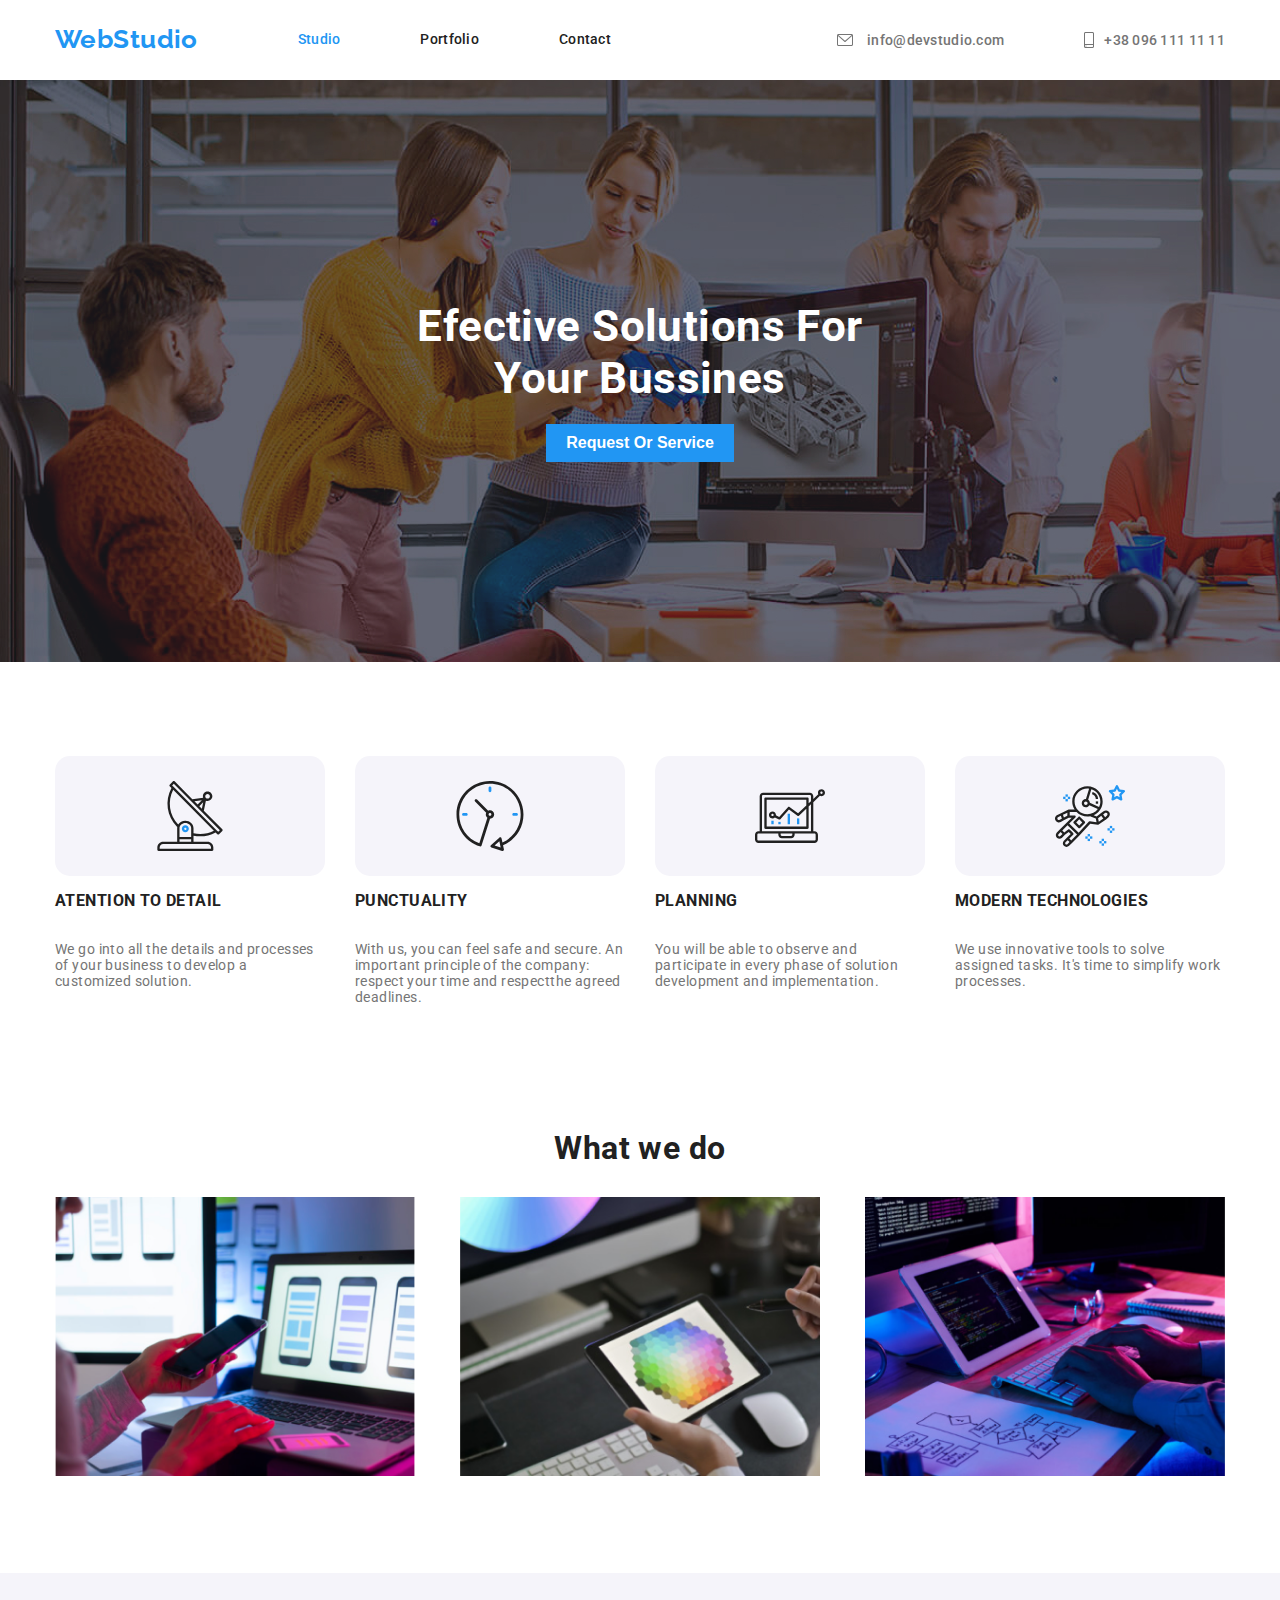
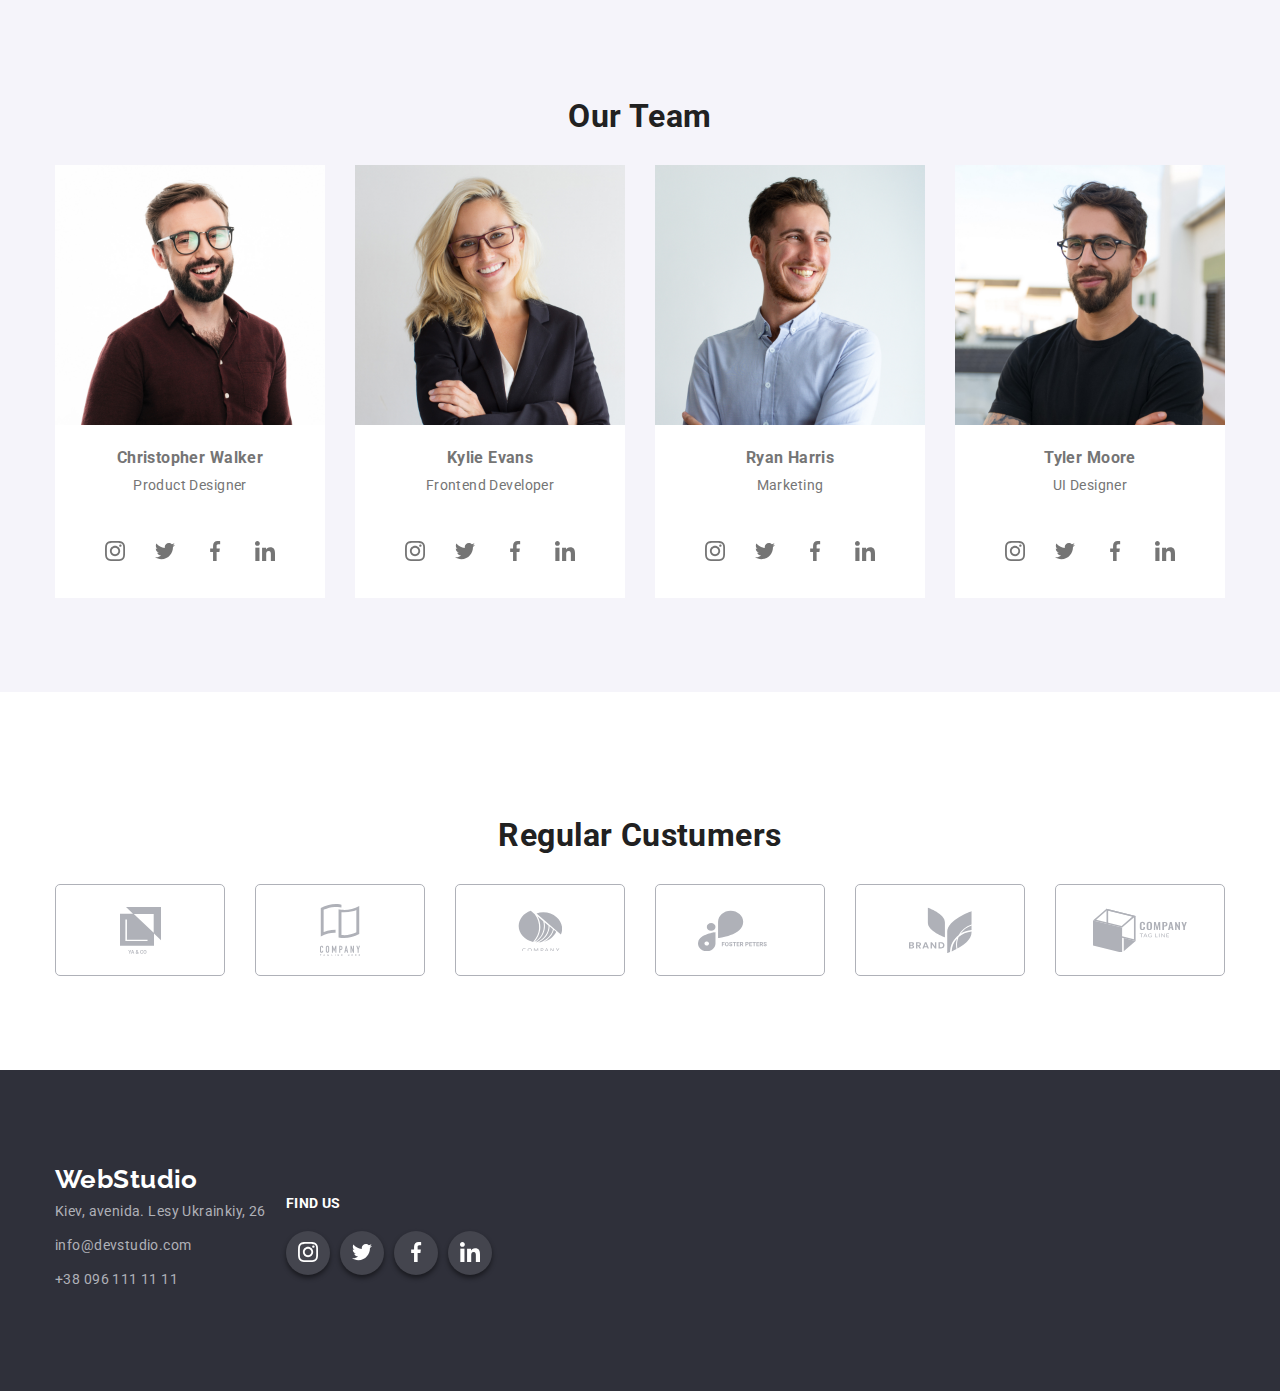
==== index.html @ feee3407 "fase 04" ====
<!DOCTYPE html>
<html lang="en">

<head>
  <meta charset="UTF-8" />
  <meta http-equiv="X-UA-Compatible" content="IE=edge" />
  <meta name="viewport" content="width=device-width, initial-scale=1.0" />
  <link rel="stylesheet" href="./css/styles.css" />
  <!-- <link rel="stylesheet" href="node_modules/modern-normalize/modern-normalize.css"> -->

  <title>WebStudio</title>
</head>



<body>
  <!-- Header section -->
  <header class="page-header">
    <div class="container">
      <nav>
        <!-- Logo  -->
        <a class="logo" href="./index.html">WebStudio</a>
        <!-- menu  -->
        <ul class="nav-menu list">
          <li><a class="page current" href="./index.html">studio</a></li>
          <li><a class="page" href="./portfolio.html">portfolio</a></li>
          <li><a class="page" href="">contact</a></li>
        </ul>
      </nav>
      <!-- contacts  -->
      <ul class="contacts-menu list">
        <li>
          <a class="item" href="#">
            <svg class="icon email">
              <use href="./images/SVG/sprite-sheet.svg#email"></use>
            </svg>
            info@devstudio.com
          </a>
        </li>

        <li>
          <a class="item" href="#">
            <svg class="icon smartphone">
              <use href="./images/SVG/sprite-sheet.svg#smartphone"></use>
            </svg>
            +38 096 111 11 11
          </a>
        </li>
      </ul>
    </div>
  </header>

  <!-- main content section  -->
  <main>
    <!-- Hero section  -->
    <section class="hero bg-hero">
      <h1 class="hero-title">efective solutions for your bussines</h1>
      <button class="button-primary" type="button">request or service</button>
      <div class="overlay"></div>
    </section>
    <!-- Benefits section  -->
    <section class="benefits">
      <div class="container">
        <ul class="benefits-list">
          <li>
            <div>
              <svg class="icon-benefit">
                <use href="./images/SVG/sprite-sheet.svg#antena"></use>
              </svg>
            </div>

            <h3 class="title">atention to detail</h3>
            <p class="description">
              We go into all the details and processes of your business to
              develop a customized solution.
            </p>
          </li>

          <li>
            <div>
              <svg class="icon-benefit">
                <use href="./images/SVG/sprite-sheet.svg#clock"></use>
              </svg>
            </div>

            <h3 class="title">punctuality</h3>
            <p class="description">
              With us, you can feel safe and secure. An important principle of
              the company: respect your time and respectthe agreed deadlines.
            </p>
          </li>

          <li>
            <div>
              <svg class="icon-benefit">
                <use href="./images/SVG/sprite-sheet.svg#diagram"></use>
              </svg>
            </div>

            <h3 class="title">planning</h3>
            <p class="description">
              You will be able to observe and participate in every phase of
              solution development and implementation.
            </p>
          </li>

          <li>
            <div>
              <svg class="icon-benefit">
                <use href="./images/SVG/sprite-sheet.svg#astronaut"></use>
              </svg>
            </div>

            <h3 class="title">modern technologies</h3>
            <p class="description">
              We use innovative tools to solve assigned tasks. It's time to
              simplify work processes.
            </p>
          </li>
        </ul>
      </div>
    </section>
    <!-- What we do section  -->
    <section class="what-we-do no-top-pading ">
      <div class="container">
        <h2>What we do</h2>
        <!-- images  -->
        <ul>
          <li>
            <img src="./images/image1.png" alt="Desktop Apps" width="100%" />
          </li>

          <li>
            <img src="./images/image2.png" alt="Mobile Apps" width="100%" />
          </li>

          <li>
            <img src="./images/image3.png" alt="Design & solutions" width="100%" />
          </li>
        </ul>
      </div>
    </section>
    <!-- Our team  -->
    <section class="section team-section">
      <div class="container">
        <h2>Our Team</h2>
        <!-- Cards  -->
        <ul class="team-cards">
          <li>
            <img src="./images/team1.jpg" alt="first Member" width="270" />
            <h3>Christopher Walker</h3>
            <p>Product Designer</p>
            <ul>
              <li>
                <a href="#">
                  <svg class="icon">
                    <use href="./images/SVG/sprite-sheet.svg#instagram"></use>
                  </svg>
                </a>
              </li>
              <li>
                <a href="#">
                  <svg class="icon">
                    <use href="./images/SVG/sprite-sheet.svg#twitter"></use>
                  </svg>
                </a>
              </li>
              <li>
                <a href="#">
                  <svg class="icon">
                    <use href="./images/SVG/sprite-sheet.svg#facebook"></use>
                  </svg>
                </a>
              </li>
              <li>
                <a href="#">
                  <svg class="icon">
                    <use href="./images/SVG/sprite-sheet.svg#linkedin"></use>
                  </svg>
                </a>
              </li>
            </ul>
          </li>

          <li>
            <img src="./images/team2.jpg" alt="second Member" width="270" />
            <h3>Kylie Evans</h3>
            <p>Frontend Developer</p>
            <!-- Redes sociales  -->

            <ul>
              <li>
                <a href="#">
                  <svg class="icon">
                    <use href="./images/SVG/sprite-sheet.svg#instagram"></use>
                  </svg>
                </a>
              </li>
              <li>
                <a href="#">
                  <svg class="icon">
                    <use href="./images/SVG/sprite-sheet.svg#twitter"></use>
                  </svg>
                </a>
              </li>
              <li>
                <a href="#">
                  <svg class="icon">
                    <use href="./images/SVG/sprite-sheet.svg#facebook"></use>
                  </svg>
                </a>
              </li>
              <li>
                <a href="#">
                  <svg class="icon">
                    <use href="./images/SVG/sprite-sheet.svg#linkedin"></use>
                  </svg>
                </a>
              </li>
            </ul>
          </li>

          <li>
            <img src="./images/team3.jpg" alt="third Member" width="270" />
            <h3>Ryan Harris</h3>
            <p>Marketing</p>
            <!-- Redes sociales  -->
            <ul>
              <li>
                <a href="#">
                  <svg class="icon">
                    <use href="./images/SVG/sprite-sheet.svg#instagram"></use>
                  </svg>
                </a>
              </li>
              <li>
                <a href="#">
                  <svg class="icon">
                    <use href="./images/SVG/sprite-sheet.svg#twitter"></use>
                  </svg>
                </a>
              </li>
              <li>
                <a href="#">
                  <svg class="icon">
                    <use href="./images/SVG/sprite-sheet.svg#facebook"></use>
                  </svg>
                </a>
              </li>
              <li>
                <a href="#">
                  <svg class="icon">
                    <use href="./images/SVG/sprite-sheet.svg#linkedin"></use>
                  </svg>
                </a>
              </li>
            </ul>
          </li>

          <li>
            <img src="./images/team4.jpg" alt="fourth Member" width="270" />
            <h3>Tyler Moore</h3>
            <p>UI Designer</p>
            <!-- Redes sociales  -->
            <ul>
              <li>
                <a href="#">
                  <svg class="icon">
                    <use href="./images/SVG/sprite-sheet.svg#instagram"></use>
                  </svg>
                </a>
              </li>
              <li>
                <a href="#">
                  <svg class="icon">
                    <use href="./images/SVG/sprite-sheet.svg#twitter"></use>
                  </svg>
                </a>
              </li>
              <li>
                <a href="#">
                  <svg class="icon">
                    <use href="./images/SVG/sprite-sheet.svg#facebook"></use>
                  </svg>
                </a>
              </li>
              <li>
                <a href="#">
                  <svg class="icon">
                    <use href="./images/SVG/sprite-sheet.svg#linkedin"></use>
                  </svg>
                </a>
              </li>
            </ul>
          </li>
        </ul>
      </div>
    </section>
    <!-- Regular costumers  -->
    <section class="section customers">
      <div class="container">
        <h2>Regular Custumers</h2>

        <ul>
          <li>
            <svg class="icon-customer " width="41" height="47">
              <use href="./images/SVG/sprite-sheet.svg#company-1"></use>
            </svg>
          </li>

          <li>
            <svg class="icon-customer company" width="40" height="52">
              <use href="./images/SVG/sprite-sheet.svg#company-2"></use>
            </svg>
          </li>

          <li>
            <svg class="icon-customer company" width="44" height="41">
              <use href="./images/SVG/sprite-sheet.svg#company-3"></use>
            </svg>
          </li>
          <li>
            <svg class="icon-customer company" width="85" height="41">
              <use href="./images/SVG/sprite-sheet.svg#company-4"></use>
            </svg>
          </li>
          <li>
            <svg class="icon-customer company" width="63" height="46">
              <use href="./images/SVG/sprite-sheet.svg#company-5"></use>
            </svg>
          </li>
          <li>
            <svg class="icon-customer company" width="94" height="44">
              <use href="./images/SVG/sprite-sheet.svg#company-6"></use>
            </svg>
          </li>
        </ul>
      </div>
    </section>
  </main>

  <footer>
    <a class="logo" href="">WebStudio</a>
    <div class="container">
      <address>
        <ul>
          <li>
            <a class="contact" href="#" target="_blank" rel="noopener noreferrer">Kiev, avenida. Lesy Ukrainkiy, 26</a>
          </li>
          <li>
            <a class="contact" href="mailto:info@devstudio.com">info@devstudio.com</a>
          </li>
          <li>
            <a class="contact" href="tel:380961111111">+38 096 111 11 11</a>
          </li>
        </ul>
      </address>
      <aside>
        <p>FIND US</p>
        <ul>
          <li>
            <a href="#">
              <svg class="icon"width="20" height="20" >
                <use href="./images/SVG/sprite-sheet.svg#instagram"></use>
              </svg>
            </a>
          </li>
          <li>
            <a href="#">
              <svg class="icon"width="20" height="20" >
                <use href="./images/SVG/sprite-sheet.svg#twitter"></use>
              </svg>
            </a>
          </li>
          <li>
            <a href="#">
              <svg class="icon"width="20" height="20" >
                <use href="./images/SVG/sprite-sheet.svg#facebook"></use>
              </svg>
            </a>
          </li>
          <li>
            <a href="#">
              <svg class="icon"width="20" height="20" >
                <use href="./images/SVG/sprite-sheet.svg#linkedin"></use>
              </svg>
            </a>
          </li>
        </ul>
      </aside>
    </div>

  </footer>
</body>

</html>
---- css/styles.css ----
@import url("https://fonts.googleapis.com/css2?family=Raleway:wght@700&display=swap");
@import url("https://fonts.googleapis.com/css2?family=Roboto:wght@400;500;700;900&display=swap");

:root {
  --accent-color: #2196f3;
  --accent-color-hover: #188ce8;

  --background-black-1: #21303a;
  --background-black-2: #2f303a;
  --background-black-240Perc: hsla(235, 10%, 21%, 0.4);

  --primary-black-color: #212121;
  --primary-text-color: #757575;
  --primary-white-color: #ffffff;
  --primary-white-60Perc: hsla(0, 0%, 100%, 0.6);
  --primary-white-10Perc: hsla(0, 0%, 100%, 0.1);

  --gray-1: #f5f4fa;
  --gray-2: #afb1b8;
  --black-1: #000000;

  --container-padding: calc((100% - 1200px) / 2);
}
* {
  margin: 0;
  padding: 0;
  box-sizing: border-box;
}
body {
  background-color: var(--primary-white-color);
  color: var(--primary-text-color);
  font-family: "Roboto", sans-serif;
  font-size: 14px;
  letter-spacing: 0.03em;
}
a {
  text-decoration: none;
}
section {
  padding: 94px 0;
}

.button-primary {
  background-color: var(--accent-color);
  color: var(--primary-white-color);
  font-size: 16px;
  font-weight: 700;

  border: none;
  outline: none;
  text-transform: capitalize;
  padding: 10px 20px;
}
.button-primary:hover {
  background-color: var(--accent-color-hover);
}
.container {
  padding: 0 15px;
  max-width: 1200px;
  margin: 0 auto;
}
.logo {
  color: var(--accent-color);
  font-family: "Raleway", sans-serif;
  font-size: 26px;
  font-weight: 700;
  line-height: 1.2;
  text-decoration: none;
}
.logo-black {
  color: var(--logo-black);
}
.logo-white {
  color: var(--primary-white-color);
}
.section > h2 {
  color: var(--primary-black-color);
  font-size: 32px;
  font-weight: 700px;
  padding: 30px 0;
  text-align: center;
}
.no-top-pading {
  padding-top: 0;
}

/* ----------- Header section ----------- */
header {
  height: 80px;
}

header .container {
  display: flex;
  justify-content: space-between;
  align-items: center;

  height: 100%;
}
header .container nav {
  display: flex;
  align-items: center;
  gap: 100px;
}
header .container nav .logo {
  color: var(--accent-color);
  font-family: "Raleway", sans-serif;
  font-size: 26px;
  font-weight: 700;
  line-height: 1.2;
  text-decoration: none;
}
header .container nav .nav-menu {
  display: flex;
  list-style: none;
  gap: 80px;
}
header .container nav .nav-menu .page {
  color: var(--primary-black-color);
  font-weight: 500;
  font-size: 14px;
  line-height: 1.4;

  letter-spacing: 0.02em;
  text-decoration: none;
  text-transform: capitalize;
}

header .container .contacts-menu {
  display: flex;
  list-style: none;
  gap: 80px;
}
header .container .contacts-menu li .item {
  display: flex;
  align-items: center;
  gap: 10px;

  color: var(--primary-text-color);
  font-weight: 500;
  font-size: 14px;

  line-height: 20px;
  letter-spacing: 0.02em;
  text-decoration: none;
  height: 20px;
}
header .container .contacts-menu li .item .icon.email {
  fill: var(--primary-text-color);
  width: 20px;
  height: 12px;
}
header .container .contacts-menu li .item .icon.smartphone {
  fill: var(--primary-text-color);
  width: 10px;
  height: 17px;
}

header .container nav .nav-menu .page:hover,
header .container nav .nav-menu .page:focus,
header .container nav .nav-menu .page.current,
header .container .contacts-menu li .item:hover,
header .container .contacts-menu li .item:focus,
header .container .contacts-menu li .item:hover .icon {
  color: var(--accent-color);
  fill: #03a9f4;
}
/* ----------- Hero section ----------- */
.hero {
  background: url("../images/img_hero.jpg");
  background-blend-mode: overlay;
  padding: 200px var(--container-padding);
  position: relative;
  text-align: center;
}
.hero .hero-title {
  width: 500px;
  margin: 20px auto;
  color: var(--primary-white-color);
  font-size: 44px;
  text-transform: capitalize;
  position: relative;
  z-index: 5;
}
.hero button {
  position: relative;
  z-index: 5;
}
.hero .overlay {
  position: absolute;
  top: 0;
  left: 0;

  background-color: var(--background-black-240Perc);
  height: 100%;
  width: 100%;
}
/* ----------- Benefits section ----------- */
.benefits .container .benefits-list {
  flex-wrap: wrap;
  align-items: flex-start;
  justify-content: space-between;
  display: flex;
}
.benefits .container .benefits-list li div {
  display: flex;
  align-items: center;
  justify-content: center;

  background-color: var(--gray-1);
  border-radius: 15px;
  height: 120px;
  margin-bottom: 15px;
  width: 270px;
}
.benefits .container .benefits-list li div .icon-benefit {
  width: 70px;
  height: 70px;
}
.benefits .container .benefits-list li {
  list-style: none;
  width: 270px;
}
.benefits .container .benefits-list li .title {
  height: 50px;
  text-transform: uppercase;
  color: var(--primary-black-color);
}

/* ----------- What we do----------- */
.what-we-do .container h2 {
  color: var(--primary-black-color);
  font-size: 32px;
  font-weight: 700px;
  padding: 30px 0;
  text-align: center;
}
.what-we-do .container ul {
  display: flex;
  align-items: center;
  justify-content: space-between;
  flex-wrap: wrap;
}
.what-we-do .container ul li {
  list-style: none;
  width: 360px;
}
/*----------- OurTeam section -----------*/
.team-section {
  background-color: var(--gray-1);
}
.team-section .container h2 {
  color: var(--primary-black-color);
  font-size: 32px;
  font-weight: 700px;
  padding: 30px 0;
  text-align: center;
}
.team-section .container .team-cards {
  display: flex;
  justify-content: space-between;
  flex-wrap: wrap;
  align-items: flex-end;
}
.team-section .container .team-cards li {
  background-color: var(--primary-white-color);
  text-align: center;
  list-style: none;
}

.team-section .container .team-cards li h3 {
  margin: 20px 0 10px 0;
}
.team-section .container .team-cards li p {
  margin-bottom: 30px;
}
.team-section .container .team-cards li ul {
  display: flex;
  align-items: center;
  justify-content: center;
  gap: 15px;

  padding: 10px 20px;
  margin-bottom: 20px;
}
.team-section .container .team-cards li ul li {
  display: block;
  width: 35px;
  height: 35px;
  border-radius: 25px;
}
.team-section .container .team-cards li ul li a {
  display: flex;
  align-items: center;
  justify-content: center;

  border-radius: 25px;
  height: 35px;
  width: 35px;
}
.team-section .container .team-cards li ul li a .icon {
  width: 20px;
  height: 20px;
  fill: var(--primary-text-color);
}
.team-section .container .team-cards li ul li:hover a {
  background-color: var(--accent-color);
}
.team-section .container .team-cards li ul li:hover a .icon {
  fill: var(--primary-white-color);
}

/*----------- Portfolio section -----------*/


.portfolio .menu {
  display: flex;
  align-items: center;
  justify-content: center;
  gap: 15px;
  margin-bottom: 50px;
  list-style: none;
  
}
.portfolio .menu li button {
  border: none;
  outline: none;
  color: var(--primary-black-color);

  font-weight: 700;
  font-size: 16px;
  line-height: 1.4;
  letter-spacing: 0.02em;
  padding: 10px 30px;

  text-decoration: none;
  text-transform: capitalize;
}
.portfolio .menu li button:hover {
  box-shadow: rgba(82, 82, 82, 0.3) 0 3px 5px;
}

.portfolio .cards {
  justify-content: space-between;
  flex-wrap: wrap;
  
  display: flex;
}
.portfolio .cards li {

  margin-bottom: 50px;
  width: 360px;
  border: solid 1px var(--gray-1);
  list-style: none;
  
}
.portfolio .cards li:hover {
  box-shadow: rgba(82, 82, 82, 0.3) 0 3px 5px;
}
.portfolio .cards li a h2 {
  color: var(--primary-black-color);
  padding: 15px;
}
.portfolio .cards li a p {
  color: var(--primary-text-color);
  font-size: 16px;
  padding: 15px;
}

.portfolio .cards li a img {
  width: 100%;
}

.portfolio .menu li button:hover,
.portfolio .menu li button.current {
  color: var(--primary-white-color);
  background-color: var(--accent-color);
}
/*----------- Regular Costumers -----------*/
.customers .container h2 {
  color: var(--primary-black-color);
  font-size: 32px;
  font-weight: 700px;
  padding: 30px 0;
  text-align: center;
}
.customers .container ul {
  display: flex;
  align-items: center;
  justify-content: space-between;
  list-style: none;
}
.customers .container ul li {
  display: flex;
  align-items: center;
  justify-content: center;
  flex-wrap: wrap;
  border: solid 1px var(--gray-2);
  border-radius: 5px;
  cursor: pointer;
  height: 92px;
  width: 170px;
}
.customers .container ul li:hover {
  border: solid 1px var(--accent-color);
}
.customers .container ul li .icon-customer {
  fill: var(--gray-2);
}
.customers .container ul li:hover .icon-customer {
  fill: var(--accent-color);
}

/*----------- footer section ----------- */
footer {
  padding: 94px var(--container-padding);
  background-color: var(--background-black-2);
}
footer .logo {
  padding-left: 15px;
  color: var(--primary-white-color);
}
footer .container {
  display: flex;
  align-items: flex-start;
  justify-content: flex-start;
  gap: 20px;
}
footer .container address ul {
  list-style: none;
}
footer .container address .contact {
  display: block;
  color: var(--gray-2);
  font-style: normal;
  font-weight: 400;
  font-size: 14px;
  line-height: 1.71;
  text-decoration: none;
  padding: 5px 0;
}
footer .container address .contact:hover {
  color: var(--primary-white-color);
}
footer .container aside p {
  color: var(--primary-white-color);
  font-weight: 700;
  margin-bottom: 20px;
}

footer .container aside ul {
  display: flex;
  align-items: center;
  list-style: none;
  gap: 10px;
}

footer .container aside ul li {
  display: flex;
  align-items: center;
  justify-content: center;

  background-color: var(--primary-white-10Perc);
  border-radius: 25px;
  box-shadow: hsla(0, 0%, 0%, 0.479) 0 3px 5px;
  cursor: pointer;
  height: 44px;
  width: 44px;
}

footer .container aside ul li .icon {
  fill: var(--primary-white-color);
}
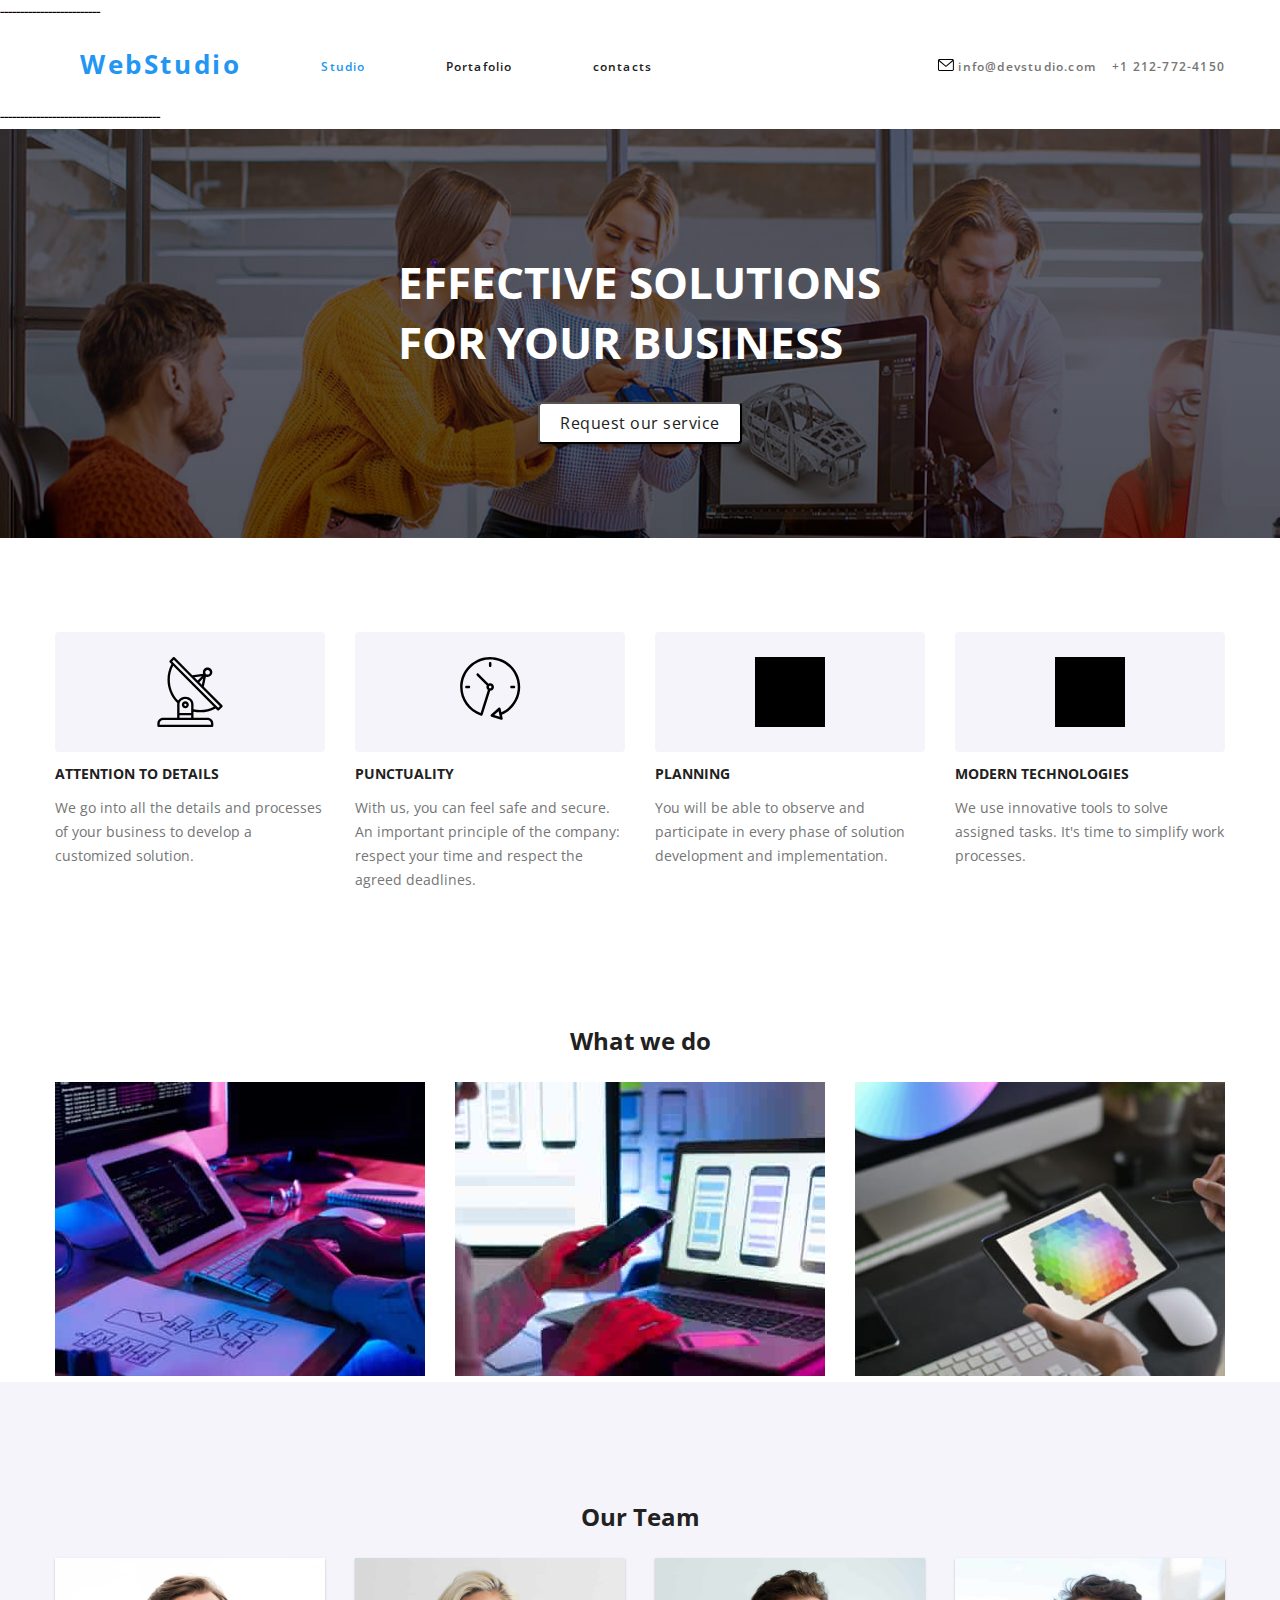
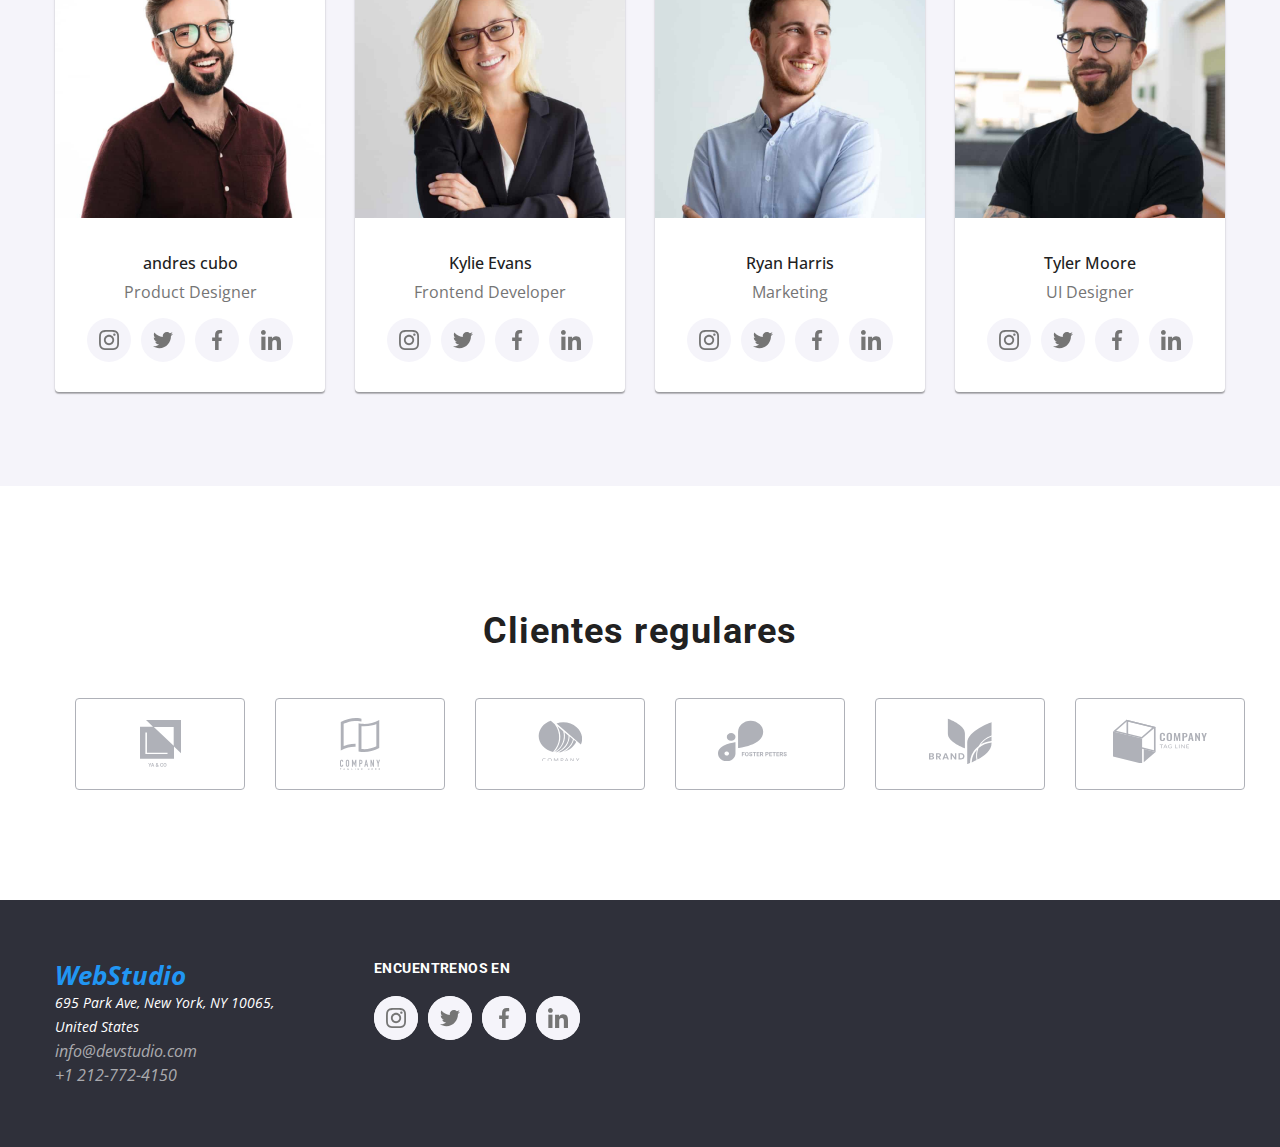
==== commit 941ae36a: "actualizacion goit 4" ====
--- a/index.html
+++ b/index.html
@@ -1,396 +1,549 @@
 <!DOCTYPE html>
 <html lang="en">
-
-<head>
-  <meta charset="UTF-8" />
-  <meta http-equiv="X-UA-Compatible" content="IE=edge" />
-  <meta name="viewport" content="width=device-width, initial-scale=1.0" />
-  <link rel="stylesheet" href="./css/styles.css" />
-  <!-- <link rel="stylesheet" href="node_modules/modern-normalize/modern-normalize.css"> -->
-
-  <title>WebStudio</title>
-</head>
-
-
-
-<body>
-  <!-- Header section -->
-  <header class="page-header">
-    <div class="container">
-      <nav>
-        <!-- Logo  -->
-        <a class="logo" href="./index.html">WebStudio</a>
-        <!-- menu  -->
-        <ul class="nav-menu list">
-          <li><a class="page current" href="./index.html">studio</a></li>
-          <li><a class="page" href="./portfolio.html">portfolio</a></li>
-          <li><a class="page" href="">contact</a></li>
+  <head>
+    <meta charset="UTF-8" />
+    <meta http-equiv="X-UA-Compatible" content="IE=edge" />
+    <meta name="viewport" content="width=device-width, initial-scale=1.0" />
+    <!-- Primeramente el normalizador -->
+    <link
+      rel="stylesheet"
+      href="https://cdnjs.cloudflare.com/ajax/libs/modern-normalize/1.0.0/modern-normalize.min.css"
+    />
+    <link rel="stylesheet" href="css/styles.css" />
+    <title>WEb Studio</title>
+  </head>
+  <body>
+    -------------------------
+    <header>
+      <nav class="container navigation__container pv-main">
+        <ul class="hero__navigation list p-0">
+          <li class="page">
+            <a class="webstudio link link-font-style" href="./index.html"
+              >WebStudio</a
+            >
+          </li>
+
+          <li class="page">
+            <a
+              class="link link-font-style header_menu current"
+              href="./index.html"
+              >Studio</a
+            >
+          </li>
+
+          <li class="page">
+            <a class="link link-font-style" href="./portfolio.html"
+              >Portafolio</a
+            >
+          </li>
+
+          <li class="page">
+            <a class="link link-font-style" href="./contacts.html">contacts</a>
+          </li>
+        </ul>
+
+        <ul class="hero__contact box__header list p-0">
+          <li class="gallery__item">
+            <a
+              href="mailto:info@devstudio.com"
+              class="link icon__logo link-font-style"
+            >
+              <svg class="icon email" width="16px" height="12px">
+                <use
+                  href="./images/icons/symbol-defs.svg#icon-logo-email"
+                ></use>
+              </svg>
+
+              info@devstudio.com</a
+            >
+          </li>
+
+          <li>
+            <a class="link link-font-style" href="tel:+12127724150"
+              >+1 212-772-4150</a
+            >
+          </li>
         </ul>
       </nav>
-      <!-- contacts  -->
-      <ul class="contacts-menu list">
-        <li>
-          <a class="item" href="#">
-            <svg class="icon email">
-              <use href="./images/SVG/sprite-sheet.svg#email"></use>
-            </svg>
-            info@devstudio.com
-          </a>
-        </li>
-
-        <li>
-          <a class="item" href="#">
-            <svg class="icon smartphone">
-              <use href="./images/SVG/sprite-sheet.svg#smartphone"></use>
-            </svg>
-            +38 096 111 11 11
-          </a>
-        </li>
-      </ul>
-    </div>
-  </header>
-
-  <!-- main content section  -->
-  <main>
-    <!-- Hero section  -->
-    <section class="hero bg-hero">
-      <h1 class="hero-title">efective solutions for your bussines</h1>
-      <button class="button-primary" type="button">request or service</button>
-      <div class="overlay"></div>
-    </section>
-    <!-- Benefits section  -->
-    <section class="benefits">
-      <div class="container">
-        <ul class="benefits-list">
+    </header>
+
+    ----------------------------------------
+
+    <main>
+      <section class="hero section">
+        <div class="container hero__texts">
+          <h1 class="title">EFFECTIVE SOLUTIONS FOR YOUR BUSINESS</h1>
+
+          <div class="buttons flex__center">
+            <button type="button" class="button">Request our service</button>
+          </div>
+        </div>
+      </section>
+
+      <section class="parrafos section">
+        <ul class="container about__gallery list p-0">
           <li>
-            <div>
-              <svg class="icon-benefit">
-                <use href="./images/SVG/sprite-sheet.svg#antena"></use>
+            <div class="contenedor__logos">
+              <svg class="icon__logo__detalles">
+                <use
+                  href="./images/icons/symbol-defs.svg#icon-panel-antena-1"
+                ></use>
               </svg>
             </div>
-
-            <h3 class="title">atention to detail</h3>
-            <p class="description">
+            <h3>ATTENTION TO DETAILS</h3>
+            <p>
               We go into all the details and processes of your business to
               develop a customized solution.
             </p>
           </li>
 
           <li>
-            <div>
-              <svg class="icon-benefit">
-                <use href="./images/SVG/sprite-sheet.svg#clock"></use>
+            <div class="contenedor__logos">
+              <svg class="icon__logo__detalles">
+                <use
+                  href="./images/icons/symbol-defs.svg#icon-panel-reloj-2"
+                ></use>
               </svg>
             </div>
-
-            <h3 class="title">punctuality</h3>
-            <p class="description">
+            <h3>PUNCTUALITY</h3>
+            <p>
               With us, you can feel safe and secure. An important principle of
-              the company: respect your time and respectthe agreed deadlines.
+              the company: respect your time and respect the agreed deadlines.
             </p>
           </li>
 
           <li>
-            <div>
-              <svg class="icon-benefit">
-                <use href="./images/SVG/sprite-sheet.svg#diagram"></use>
+            <div class="contenedor__logos">
+              <svg class="icon__logo__detalles">
+                <use
+                  href="./images/icons/symbol-defs.svg#icon-panel-diagrama-3"
+                ></use>
               </svg>
             </div>
-
-            <h3 class="title">planning</h3>
-            <p class="description">
+            <h3>PLANNING</h3>
+            <p>
               You will be able to observe and participate in every phase of
               solution development and implementation.
             </p>
           </li>
 
           <li>
-            <div>
-              <svg class="icon-benefit">
-                <use href="./images/SVG/sprite-sheet.svg#astronaut"></use>
+            <div class="contenedor__logos">
+              <svg class="icon__logo__detalles">
+                <use
+                  href="./images/icons/symbol-defs.svg#icon-panel-astronauta-4"
+                ></use>
               </svg>
             </div>
-
-            <h3 class="title">modern technologies</h3>
-            <p class="description">
+            <h3>MODERN TECHNOLOGIES</h3>
+            <p>
               We use innovative tools to solve assigned tasks. It's time to
               simplify work processes.
             </p>
           </li>
         </ul>
-      </div>
-    </section>
-    <!-- What we do section  -->
-    <section class="what-we-do no-top-pading ">
-      <div class="container">
-        <h2>What we do</h2>
-        <!-- images  -->
-        <ul>
-          <li>
-            <img src="./images/image1.png" alt="Desktop Apps" width="100%" />
-          </li>
-
-          <li>
-            <img src="./images/image2.png" alt="Mobile Apps" width="100%" />
-          </li>
-
-          <li>
-            <img src="./images/image3.png" alt="Design & solutions" width="100%" />
-          </li>
-        </ul>
-      </div>
-    </section>
-    <!-- Our team  -->
-    <section class="section team-section">
-      <div class="container">
-        <h2>Our Team</h2>
-        <!-- Cards  -->
-        <ul class="team-cards">
-          <li>
-            <img src="./images/team1.jpg" alt="first Member" width="270" />
-            <h3>Christopher Walker</h3>
-            <p>Product Designer</p>
-            <ul>
-              <li>
-                <a href="#">
-                  <svg class="icon">
-                    <use href="./images/SVG/sprite-sheet.svg#instagram"></use>
+      </section>
+
+      <section>
+        <div class="container section">
+          <h2 class="titulos-segundarios">What we do</h2>
+
+          <ul class="gallery__images list p-0">
+            <li>
+              <img
+                src="images/img.jpg"
+                alt="primer imagen"
+                width="370"
+                height="294"
+                top="1061"
+                left="215"
+              />
+            </li>
+            <li>
+              <img
+                src="images/img (1).jpg"
+                alt="segunda imagen"
+                width="370"
+                height="294"
+                top="1061"
+                left="215"
+              />
+            </li>
+            <li>
+              <img
+                src="images/img (2).jpg"
+                alt="tercera imagen"
+                width="370"
+                height="294"
+                top="1061"
+                left="215"
+              />
+            </li>
+          </ul>
+        </div>
+      </section>
+
+      <section class="card section">
+        <div class="container">
+          <h2 class="titulos-segundarios">Our Team</h2>
+
+          <ul class="team__list card-items list p-0">
+            <li class="card__item">
+              <article>
+                <img
+                  class="img"
+                  src="images/card1.jpg"
+                  alt="andres cubo"
+                  width="260px"
+                  height="270px"
+                />
+                <h4>andres cubo</h4>
+                <p>Product Designer</p>
+
+                <div>
+                  <ul class="icons__list list p-0">
+                    <li class="icons__item">
+                      <a href="" class="icons__link">
+                        <svg class="iconos" width="20px" height="20px">
+                          <use
+                            href="./images/icons/symbol-defs.svg#icon-instagram"
+                          ></use>
+                        </svg>
+                      </a>
+                    </li>
+
+                    <li class="icons__item">
+                      <a href="" class="icons__link">
+                        <svg class="iconos" width="20px" height="20px">
+                          <use
+                            href="./images/icons/symbol-defs.svg#icon-twitter"
+                          ></use>
+                        </svg>
+                      </a>
+                    </li>
+
+                    <li class="icons__item">
+                      <a href="" class="icons__link">
+                        <svg class="iconos" width="20px" height="20px">
+                          <use
+                            href="./images/icons/symbol-defs.svg#icon-facebook"
+                          ></use>
+                        </svg>
+                      </a>
+                    </li>
+
+                    <li class="icons__item">
+                      <a href="" class="icons__link">
+                        <svg class="iconos" width="20px" height="20px">
+                          <use
+                            href="./images/icons/symbol-defs.svg#icon-linkedin"
+                          ></use>
+                        </svg>
+                      </a>
+                    </li>
+                  </ul>
+                </div>
+              </article>
+            </li>
+
+            <li class="card__item">
+              <article>
+                <img
+                  class="img"
+                  src="images/card2.jpg"
+                  alt="Kylie Evans"
+                  width="260px"
+                  height="270px"
+                />
+                <h4>Kylie Evans</h4>
+                <p>Frontend Developer</p>
+
+                <div>
+                  <ul class="icons__list list p-0">
+                    <li class="icons__item">
+                      <a href="" class="icons__link">
+                        <svg class="iconos" width="20px" height="20px">
+                          <use
+                            href="./images/icons/symbol-defs.svg#icon-instagram"
+                          ></use>
+                        </svg>
+                      </a>
+                    </li>
+
+                    <li class="icons__item">
+                      <a href="" class="icons__link">
+                        <svg class="iconos" width="20px" height="20px">
+                          <use
+                            href="./images/icons/symbol-defs.svg#icon-twitter"
+                          ></use>
+                        </svg>
+                      </a>
+                    </li>
+
+                    <li class="icons__item">
+                      <a href="" class="icons__link">
+                        <svg class="iconos" width="20px" height="20px">
+                          <use
+                            href="./images/icons/symbol-defs.svg#icon-facebook"
+                          ></use>
+                        </svg>
+                      </a>
+                    </li>
+
+                    <li class="icons__item">
+                      <a href="" class="icons__link">
+                        <svg class="iconos" width="20px" height="20px">
+                          <use
+                            href="./images/icons/symbol-defs.svg#icon-linkedin"
+                          ></use>
+                        </svg>
+                      </a>
+                    </li>
+                  </ul>
+                </div>
+              </article>
+            </li>
+
+            <li class="card__item">
+              <article>
+                <img
+                  class="img"
+                  src="images/card3.jpg"
+                  alt="Ryan Harris"
+                  width="260px"
+                  height="270px"
+                />
+                <h4>Ryan Harris</h4>
+                <p>Marketing</p>
+
+                <div>
+                  <ul class="icons__list list p-0">
+                    <li class="icons__item">
+                      <a href="" class="icons__link">
+                        <svg class="iconos" width="20px" height="20px">
+                          <use
+                            href="./images/icons/symbol-defs.svg#icon-instagram"
+                          ></use>
+                        </svg>
+                      </a>
+                    </li>
+
+                    <li class="icons__item">
+                      <a href="" class="icons__link">
+                        <svg class="iconos" width="20px" height="20px">
+                          <use
+                            href="./images/icons/symbol-defs.svg#icon-twitter"
+                          ></use>
+                        </svg>
+                      </a>
+                    </li>
+
+                    <li class="icons__item">
+                      <a href="" class="icons__link">
+                        <svg class="iconos" width="20px" height="20px">
+                          <use
+                            href="./images/icons/symbol-defs.svg#icon-facebook"
+                          ></use>
+                        </svg>
+                      </a>
+                    </li>
+
+                    <li class="icons__item">
+                      <a href="" class="icons__link">
+                        <svg class="iconos" width="20px" height="20px">
+                          <use
+                            href="./images/icons/symbol-defs.svg#icon-linkedin"
+                          ></use>
+                        </svg>
+                      </a>
+                    </li>
+                  </ul>
+                </div>
+              </article>
+            </li>
+
+            <li class="card__item">
+              <article>
+                <img
+                  class="img"
+                  src="images/card4.jpg"
+                  alt="Tyler Moore"
+                  width="260px"
+                  height="270px"
+                />
+                <h4>Tyler Moore</h4>
+                <p>UI Designer</p>
+
+                <div>
+                  <ul class="icons__list list p-0">
+                    <li class="icons__item">
+                      <a href="" class="icons__link">
+                        <svg class="iconos" width="20px" height="20px">
+                          <use
+                            href="./images/icons/symbol-defs.svg#icon-instagram"
+                          ></use>
+                        </svg>
+                      </a>
+                    </li>
+
+                    <li class="icons__item">
+                      <a href="" class="icons__link">
+                        <svg class="iconos" width="20px" height="20px">
+                          <use
+                            href="./images/icons/symbol-defs.svg#icon-twitter"
+                          ></use>
+                        </svg>
+                      </a>
+                    </li>
+
+                    <li class="icons__item">
+                      <a href="" class="icons__link">
+                        <svg class="iconos" width="20px" height="20px">
+                          <use
+                            href="./images/icons/symbol-defs.svg#icon-facebook"
+                          ></use>
+                        </svg>
+                      </a>
+                    </li>
+
+                    <li class="icons__item">
+                      <a href="" class="icons__link">
+                        <svg class="iconos" width="20px" height="20px">
+                          <use
+                            href="./images/icons/symbol-defs.svg#icon-linkedin"
+                          ></use>
+                        </svg>
+                      </a>
+                    </li>
+                  </ul>
+                </div>
+              </article>
+            </li>
+          </ul>
+        </div>
+      </section>
+
+
+
+
+
+
+
+
+
+
+
+
+      
+      <section class="section">
+        <div class="container">
+          <h2 class="titulo__clientes">Clientes regulares</h2>
+
+          <div class="container__clientes">
+            <ul class="items__clientes">
+              <li class="icon__clientes link list">
+                <svg class="icon__cliente" width="41" height="47">
+                  <use href="./images/icons/symbol-defs.svg#company-1"></use>
+                </svg>
+              </li>
+
+              <li class="icon__clientes link list">
+                <svg class="icon__cliente" width="40" height="52">
+                  <use href="./images/icons/symbol-defs.svg#company-2"></use>
+                </svg>
+              </li>
+              <li class="icon__clientes link list">
+                <div>
+                  <svg class="icon__cliente" width="44" height="41">
+                    <use href="./images/icons/symbol-defs.svg#company-3"></use>
                   </svg>
-                </a>
+                </div>
               </li>
-              <li>
-                <a href="#">
-                  <svg class="icon">
-                    <use href="./images/SVG/sprite-sheet.svg#twitter"></use>
+              <li class="icon__clientes link list">
+                <div>
+                  <svg class="icon__cliente" width="85" height="41">
+                    <use href="./images/icons/symbol-defs.svg#company-4"></use>
                   </svg>
-                </a>
+                </div>
               </li>
-              <li>
-                <a href="#">
-                  <svg class="icon">
-                    <use href="./images/SVG/sprite-sheet.svg#facebook"></use>
+              <li class="icon__clientes link list">
+                <div>
+                  <svg class="icon__cliente" width="63" height="46">
+                    <use href="./images/icons/symbol-defs.svg#company-5"></use>
                   </svg>
-                </a>
+                </div>
               </li>
-              <li>
-                <a href="#">
-                  <svg class="icon">
-                    <use href="./images/SVG/sprite-sheet.svg#linkedin"></use>
+              <li class="icon__clientes link list">
+                <div>
+                  <svg class="icon__cliente" width="94" height="44">
+                    <use href="./images/icons/symbol-defs.svg#company-6"></use>
                   </svg>
-                </a>
+                </div>
               </li>
             </ul>
-          </li>
-
-          <li>
-            <img src="./images/team2.jpg" alt="second Member" width="270" />
-            <h3>Kylie Evans</h3>
-            <p>Frontend Developer</p>
-            <!-- Redes sociales  -->
-
-            <ul>
-              <li>
-                <a href="#">
-                  <svg class="icon">
-                    <use href="./images/SVG/sprite-sheet.svg#instagram"></use>
-                  </svg>
-                </a>
-              </li>
-              <li>
-                <a href="#">
-                  <svg class="icon">
-                    <use href="./images/SVG/sprite-sheet.svg#twitter"></use>
-                  </svg>
-                </a>
-              </li>
-              <li>
-                <a href="#">
-                  <svg class="icon">
-                    <use href="./images/SVG/sprite-sheet.svg#facebook"></use>
-                  </svg>
-                </a>
-              </li>
-              <li>
-                <a href="#">
-                  <svg class="icon">
-                    <use href="./images/SVG/sprite-sheet.svg#linkedin"></use>
-                  </svg>
-                </a>
-              </li>
-            </ul>
-          </li>
-
-          <li>
-            <img src="./images/team3.jpg" alt="third Member" width="270" />
-            <h3>Ryan Harris</h3>
-            <p>Marketing</p>
-            <!-- Redes sociales  -->
-            <ul>
-              <li>
-                <a href="#">
-                  <svg class="icon">
-                    <use href="./images/SVG/sprite-sheet.svg#instagram"></use>
-                  </svg>
-                </a>
-              </li>
-              <li>
-                <a href="#">
-                  <svg class="icon">
-                    <use href="./images/SVG/sprite-sheet.svg#twitter"></use>
-                  </svg>
-                </a>
-              </li>
-              <li>
-                <a href="#">
-                  <svg class="icon">
-                    <use href="./images/SVG/sprite-sheet.svg#facebook"></use>
-                  </svg>
-                </a>
-              </li>
-              <li>
-                <a href="#">
-                  <svg class="icon">
-                    <use href="./images/SVG/sprite-sheet.svg#linkedin"></use>
-                  </svg>
-                </a>
-              </li>
-            </ul>
-          </li>
-
-          <li>
-            <img src="./images/team4.jpg" alt="fourth Member" width="270" />
-            <h3>Tyler Moore</h3>
-            <p>UI Designer</p>
-            <!-- Redes sociales  -->
-            <ul>
-              <li>
-                <a href="#">
-                  <svg class="icon">
-                    <use href="./images/SVG/sprite-sheet.svg#instagram"></use>
-                  </svg>
-                </a>
-              </li>
-              <li>
-                <a href="#">
-                  <svg class="icon">
-                    <use href="./images/SVG/sprite-sheet.svg#twitter"></use>
-                  </svg>
-                </a>
-              </li>
-              <li>
-                <a href="#">
-                  <svg class="icon">
-                    <use href="./images/SVG/sprite-sheet.svg#facebook"></use>
-                  </svg>
-                </a>
-              </li>
-              <li>
-                <a href="#">
-                  <svg class="icon">
-                    <use href="./images/SVG/sprite-sheet.svg#linkedin"></use>
-                  </svg>
-                </a>
-              </li>
-            </ul>
-          </li>
-        </ul>
-      </div>
-    </section>
-    <!-- Regular costumers  -->
-    <section class="section customers">
-      <div class="container">
-        <h2>Regular Custumers</h2>
-
-        <ul>
-          <li>
-            <svg class="icon-customer " width="41" height="47">
-              <use href="./images/SVG/sprite-sheet.svg#company-1"></use>
-            </svg>
-          </li>
-
-          <li>
-            <svg class="icon-customer company" width="40" height="52">
-              <use href="./images/SVG/sprite-sheet.svg#company-2"></use>
-            </svg>
-          </li>
-
-          <li>
-            <svg class="icon-customer company" width="44" height="41">
-              <use href="./images/SVG/sprite-sheet.svg#company-3"></use>
-            </svg>
-          </li>
-          <li>
-            <svg class="icon-customer company" width="85" height="41">
-              <use href="./images/SVG/sprite-sheet.svg#company-4"></use>
-            </svg>
-          </li>
-          <li>
-            <svg class="icon-customer company" width="63" height="46">
-              <use href="./images/SVG/sprite-sheet.svg#company-5"></use>
-            </svg>
-          </li>
-          <li>
-            <svg class="icon-customer company" width="94" height="44">
-              <use href="./images/SVG/sprite-sheet.svg#company-6"></use>
-            </svg>
-          </li>
-        </ul>
-      </div>
-    </section>
-  </main>
-
-  <footer>
-    <a class="logo" href="">WebStudio</a>
-    <div class="container">
-      <address>
-        <ul>
-          <li>
-            <a class="contact" href="#" target="_blank" rel="noopener noreferrer">Kiev, avenida. Lesy Ukrainkiy, 26</a>
-          </li>
-          <li>
-            <a class="contact" href="mailto:info@devstudio.com">info@devstudio.com</a>
-          </li>
-          <li>
-            <a class="contact" href="tel:380961111111">+38 096 111 11 11</a>
-          </li>
-        </ul>
+          </div>
+        </div>
+      </section>
+    </main>
+
+    <footer>
+      <address class="footer container">
+        <div class="prueba">
+          <div class="text__footer p-0">
+            <a class="webstudio link" href="/index.html">WebStudio</a> <br />
+            <p>695 Park Ave, New York, NY 10065,</p>
+            <p>United States</p>
+          </div>
+
+          <div class="box_footer">
+            <a href="mailto:info@devstudio.com">info@devstudio.com</a>
+            <a href="tel:+12127724150">+1 212-772-4150</a>
+          </div>
+        </div>
+
+        <div class="container__redes__footer">
+          <h3 class="encuentranos m-0">ENCUENTRENOS EN</h3>
+          <ul class="icons__list__footer list p-0">
+            <li class="icons__item">
+              <a href="" class="icons__link">
+                <svg class="iconos" width="20px" height="20px">
+                  <use
+                    href="./images/icons/symbol-defs.svg#icon-instagram"
+                  ></use>
+                </svg>
+              </a>
+            </li>
+
+            <li class="icons__item">
+              <a href="" class="icons__link">
+                <svg class="iconos" width="20px" height="20px">
+                  <use href="./images/icons/symbol-defs.svg#icon-twitter"></use>
+                </svg>
+              </a>
+            </li>
+
+            <li class="icons__item">
+              <a href="" class="icons__link icon__link__footer">
+                <svg class="iconos" width="20px" height="20px">
+                  <use
+                    href="./images/icons/symbol-defs.svg#icon-facebook"
+                  ></use>
+                </svg>
+              </a>
+            </li>
+
+            <li class="icons__item">
+              <a href="" class="icons__link">
+                <svg class="iconos" width="20px" height="20px">
+                  <use
+                    href="./images/icons/symbol-defs.svg#icon-linkedin"
+                  ></use>
+                </svg>
+              </a>
+            </li>
+          </ul>
+        </div>
       </address>
-      <aside>
-        <p>FIND US</p>
-        <ul>
-          <li>
-            <a href="#">
-              <svg class="icon"width="20" height="20" >
-                <use href="./images/SVG/sprite-sheet.svg#instagram"></use>
-              </svg>
-            </a>
-          </li>
-          <li>
-            <a href="#">
-              <svg class="icon"width="20" height="20" >
-                <use href="./images/SVG/sprite-sheet.svg#twitter"></use>
-              </svg>
-            </a>
-          </li>
-          <li>
-            <a href="#">
-              <svg class="icon"width="20" height="20" >
-                <use href="./images/SVG/sprite-sheet.svg#facebook"></use>
-              </svg>
-            </a>
-          </li>
-          <li>
-            <a href="#">
-              <svg class="icon"width="20" height="20" >
-                <use href="./images/SVG/sprite-sheet.svg#linkedin"></use>
-              </svg>
-            </a>
-          </li>
-        </ul>
-      </aside>
-    </div>
-
-  </footer>
-</body>
-
-</html>+    </footer>
+  </body>
+</html>
--- a/css/styles.css
+++ b/css/styles.css
@@ -1,151 +1,114 @@
-@import url("https://fonts.googleapis.com/css2?family=Raleway:wght@700&display=swap");
-@import url("https://fonts.googleapis.com/css2?family=Roboto:wght@400;500;700;900&display=swap");
-
-:root {
-  --accent-color: #2196f3;
-  --accent-color-hover: #188ce8;
-
-  --background-black-1: #21303a;
-  --background-black-2: #2f303a;
-  --background-black-240Perc: hsla(235, 10%, 21%, 0.4);
-
-  --primary-black-color: #212121;
-  --primary-text-color: #757575;
-  --primary-white-color: #ffffff;
-  --primary-white-60Perc: hsla(0, 0%, 100%, 0.6);
-  --primary-white-10Perc: hsla(0, 0%, 100%, 0.1);
-
-  --gray-1: #f5f4fa;
-  --gray-2: #afb1b8;
-  --black-1: #000000;
-
-  --container-padding: calc((100% - 1200px) / 2);
-}
+
+@import url('https://fonts.googleapis.com/css2?family=Roboto:wght@400;500;700;900&display=swap');
+
+@import url('https://fonts.googleapis.com/css2?family=Open+Sans:ital,wght@0,300;0,400;0,500;0,600;0,700;0,800;1,300;1,400;1,500;1,600;1,700;1,800&family=Roboto:ital,wght@0,100;0,300;0,400;0,500;0,700;0,900;1,100;1,300;1,400;1,500;1,700;1,900&display=swap');
+
+@import url('https://fonts.googleapis.com/css2?family=Raleway:ital,wght@0,100;0,200;0,300;0,400;0,500;0,600;0,700;0,800;0,900;1,100;1,200;1,300;1,400;1,500;1,600;1,700;1,800;1,900&family=Roboto:ital,wght@0,100;0,300;0,400;0,500;0,700;0,900;1,100;1,300;1,400;1,500;1,700;1,900&display=swap');
+
 * {
-  margin: 0;
-  padding: 0;
-  box-sizing: border-box;
-}
-body {
-  background-color: var(--primary-white-color);
-  color: var(--primary-text-color);
-  font-family: "Roboto", sans-serif;
-  font-size: 14px;
-  letter-spacing: 0.03em;
-}
-a {
-  text-decoration: none;
-}
-section {
-  padding: 94px 0;
-}
-
-.button-primary {
-  background-color: var(--accent-color);
-  color: var(--primary-white-color);
-  font-size: 16px;
-  font-weight: 700;
-
-  border: none;
-  outline: none;
-  text-transform: capitalize;
-  padding: 10px 20px;
-}
-.button-primary:hover {
-  background-color: var(--accent-color-hover);
+    font-family: 'Open Sans', 'Roboto', sans-serif;
+}
+
+/* estilos generales   */
+.section {
+    padding-top: 94px;
+    padding-bottom: 94px;
+}
+
+.list {
+    margin: 0;
+    list-style: none;
+}
+
+.link {
+    text-decoration: none;
+}
+
+.p-0 {
+    padding: 0;
+}
+.m-0{
+    margin: 0%;
+}
+
+.pv-main {
+    padding: 40px 0;
+}
+
+.hero {
+    /* background-color: var(--main--backgraundSecundario); */
+
+    background-image: linear-gradient(to bottom,
+    rgba(47,48,58,0.4),
+    rgba(0,0,0,0.4)
+    ), url('../images/fondo-index.png');
+}
+
+:root{
+    --main--primaryColor: rgb(33, 150, 243);
+    --main--secundario:rgb(33, 33, 33);
+    --main--textColor:rgb(255, 255, 255);
+    --main--backgraundSecundario:rgb(47, 48, 58);
+    --main--textSecundario:rgb(117, 117, 117);
+    --main--color--fondo--logos:rgb(245, 244, 250);
+    
+}
+
+
+body{
+    
+    font-family:  'Roboto', 'Releway', sans-serif;
+    background: var(--main--textColor);
+    line-height: 1.5;
+   /* position: relative; */
+    
 }
 .container {
-  padding: 0 15px;
-  max-width: 1200px;
-  margin: 0 auto;
-}
-.logo {
-  color: var(--accent-color);
-  font-family: "Raleway", sans-serif;
-  font-size: 26px;
-  font-weight: 700;
-  line-height: 1.2;
-  text-decoration: none;
-}
-.logo-black {
-  color: var(--logo-black);
-}
-.logo-white {
-  color: var(--primary-white-color);
-}
-.section > h2 {
-  color: var(--primary-black-color);
-  font-size: 32px;
-  font-weight: 700px;
-  padding: 30px 0;
-  text-align: center;
-}
-.no-top-pading {
-  padding-top: 0;
-}
-
-/* ----------- Header section ----------- */
-header {
-  height: 80px;
-}
-
-header .container {
-  display: flex;
-  justify-content: space-between;
-  align-items: center;
-
-  height: 100%;
-}
-header .container nav {
-  display: flex;
-  align-items: center;
-  gap: 100px;
-}
-header .container nav .logo {
-  color: var(--accent-color);
-  font-family: "Raleway", sans-serif;
-  font-size: 26px;
-  font-weight: 700;
-  line-height: 1.2;
-  text-decoration: none;
-}
-header .container nav .nav-menu {
-  display: flex;
-  list-style: none;
-  gap: 80px;
-}
-header .container nav .nav-menu .page {
-  color: var(--primary-black-color);
-  font-weight: 500;
-  font-size: 14px;
-  line-height: 1.4;
-
-  letter-spacing: 0.02em;
-  text-decoration: none;
-  text-transform: capitalize;
-}
-
-header .container .contacts-menu {
-  display: flex;
-  list-style: none;
-  gap: 80px;
-}
-header .container .contacts-menu li .item {
-  display: flex;
-  align-items: center;
-  gap: 10px;
-
-  color: var(--primary-text-color);
-  font-weight: 500;
-  font-size: 14px;
-
-  line-height: 20px;
-  letter-spacing: 0.02em;
-  text-decoration: none;
-  height: 20px;
-}
-header .container .contacts-menu li .item .icon.email {
-  fill: var(--primary-text-color);
+    width: 1200px;
+    margin: 0 auto;
+    padding: 0 15px;
+}
+
+/*  estilos header links y botones */
+                       /*estilo links header  */
+.navigation__container {
+    display: flex;
+    justify-content: space-between;
+}
+
+.hero__navigation {
+    display: flex;
+    column-gap: 80px;
+    justify-content: center;
+    align-items: center;
+    padding: 25px;
+}
+.hero__navigation a:hover{
+color: var(--main--primaryColor);
+}
+
+
+.hero__contact {
+    display: flex;
+    justify-content: center;
+    align-items: center;
+    column-gap: 16px;
+}
+
+
+/* para revisar esta parte del codigo email contactos----------------------*/
+
+
+.hero__contact a:hover {
+    color: var(--main--primaryColor);
+}
+
+
+
+
+
+.hero__contact .gallery__item .icon__logo  .icon .email{
+  fill: var(--main--primaryColor);
   width: 20px;
   height: 12px;
 }
@@ -155,318 +118,536 @@
   height: 17px;
 }
 
-header .container nav .nav-menu .page:hover,
-header .container nav .nav-menu .page:focus,
-header .container nav .nav-menu .page.current,
-header .container .contacts-menu li .item:hover,
-header .container .contacts-menu li .item:focus,
-header .container .contacts-menu li .item:hover .icon {
-  color: var(--accent-color);
+ .hero__navigation .page:hover,
+ .hero__navigation .page:focus,
+ .hero__navigation .page.current,
+ .hero__contact  .gallery__item:hover,
+ .hero__contact  .gallery__item:focus,
+ .hero__contact  .gallery__item:hover .icon {
+  color: var(--main--primaryColor);
   fill: #03a9f4;
 }
-/* ----------- Hero section ----------- */
-.hero {
-  background: url("../images/img_hero.jpg");
-  background-blend-mode: overlay;
-  padding: 200px var(--container-padding);
-  position: relative;
-  text-align: center;
-}
-.hero .hero-title {
-  width: 500px;
-  margin: 20px auto;
-  color: var(--primary-white-color);
-  font-size: 44px;
-  text-transform: capitalize;
-  position: relative;
-  z-index: 5;
-}
-.hero button {
-  position: relative;
-  z-index: 5;
-}
-.hero .overlay {
-  position: absolute;
-  top: 0;
-  left: 0;
-
-  background-color: var(--background-black-240Perc);
-  height: 100%;
-  width: 100%;
-}
-/* ----------- Benefits section ----------- */
-.benefits .container .benefits-list {
-  flex-wrap: wrap;
-  align-items: flex-start;
-  justify-content: space-between;
-  display: flex;
-}
-.benefits .container .benefits-list li div {
-  display: flex;
-  align-items: center;
-  justify-content: center;
-
-  background-color: var(--gray-1);
-  border-radius: 15px;
-  height: 120px;
-  margin-bottom: 15px;
-  width: 270px;
-}
-.benefits .container .benefits-list li div .icon-benefit {
-  width: 70px;
-  height: 70px;
-}
-.benefits .container .benefits-list li {
-  list-style: none;
-  width: 270px;
-}
-.benefits .container .benefits-list li .title {
-  height: 50px;
-  text-transform: uppercase;
-  color: var(--primary-black-color);
-}
-
-/* ----------- What we do----------- */
-.what-we-do .container h2 {
-  color: var(--primary-black-color);
-  font-size: 32px;
-  font-weight: 700px;
-  padding: 30px 0;
-  text-align: center;
-}
-.what-we-do .container ul {
-  display: flex;
-  align-items: center;
-  justify-content: space-between;
-  flex-wrap: wrap;
-}
-.what-we-do .container ul li {
-  list-style: none;
-  width: 360px;
-}
-/*----------- OurTeam section -----------*/
-.team-section {
-  background-color: var(--gray-1);
-}
-.team-section .container h2 {
-  color: var(--primary-black-color);
-  font-size: 32px;
-  font-weight: 700px;
-  padding: 30px 0;
-  text-align: center;
-}
-.team-section .container .team-cards {
-  display: flex;
-  justify-content: space-between;
-  flex-wrap: wrap;
-  align-items: flex-end;
-}
-.team-section .container .team-cards li {
-  background-color: var(--primary-white-color);
-  text-align: center;
-  list-style: none;
-}
-
-.team-section .container .team-cards li h3 {
-  margin: 20px 0 10px 0;
-}
-.team-section .container .team-cards li p {
-  margin-bottom: 30px;
-}
-.team-section .container .team-cards li ul {
-  display: flex;
-  align-items: center;
-  justify-content: center;
-  gap: 15px;
-
-  padding: 10px 20px;
-  margin-bottom: 20px;
-}
-.team-section .container .team-cards li ul li {
-  display: block;
-  width: 35px;
-  height: 35px;
-  border-radius: 25px;
-}
-.team-section .container .team-cards li ul li a {
-  display: flex;
-  align-items: center;
-  justify-content: center;
-
-  border-radius: 25px;
-  height: 35px;
-  width: 35px;
-}
-.team-section .container .team-cards li ul li a .icon {
-  width: 20px;
-  height: 20px;
-  fill: var(--primary-text-color);
-}
-.team-section .container .team-cards li ul li:hover a {
-  background-color: var(--accent-color);
-}
-.team-section .container .team-cards li ul li:hover a .icon {
-  fill: var(--primary-white-color);
-}
-
-/*----------- Portfolio section -----------*/
-
-
-.portfolio .menu {
-  display: flex;
-  align-items: center;
-  justify-content: center;
-  gap: 15px;
-  margin-bottom: 50px;
-  list-style: none;
-  
-}
-.portfolio .menu li button {
-  border: none;
-  outline: none;
-  color: var(--primary-black-color);
-
-  font-weight: 700;
-  font-size: 16px;
-  line-height: 1.4;
-  letter-spacing: 0.02em;
-  padding: 10px 30px;
-
-  text-decoration: none;
-  text-transform: capitalize;
-}
-.portfolio .menu li button:hover {
-  box-shadow: rgba(82, 82, 82, 0.3) 0 3px 5px;
-}
-
-.portfolio .cards {
-  justify-content: space-between;
-  flex-wrap: wrap;
-  
-  display: flex;
-}
-.portfolio .cards li {
-
-  margin-bottom: 50px;
-  width: 360px;
-  border: solid 1px var(--gray-1);
-  list-style: none;
-  
-}
-.portfolio .cards li:hover {
-  box-shadow: rgba(82, 82, 82, 0.3) 0 3px 5px;
-}
-.portfolio .cards li a h2 {
-  color: var(--primary-black-color);
-  padding: 15px;
-}
-.portfolio .cards li a p {
-  color: var(--primary-text-color);
-  font-size: 16px;
-  padding: 15px;
-}
-
-.portfolio .cards li a img {
-  width: 100%;
-}
-
-.portfolio .menu li button:hover,
-.portfolio .menu li button.current {
-  color: var(--primary-white-color);
-  background-color: var(--accent-color);
-}
-/*----------- Regular Costumers -----------*/
-.customers .container h2 {
-  color: var(--primary-black-color);
-  font-size: 32px;
-  font-weight: 700px;
-  padding: 30px 0;
-  text-align: center;
-}
-.customers .container ul {
-  display: flex;
-  align-items: center;
-  justify-content: space-between;
-  list-style: none;
-}
-.customers .container ul li {
-  display: flex;
-  align-items: center;
-  justify-content: center;
-  flex-wrap: wrap;
-  border: solid 1px var(--gray-2);
-  border-radius: 5px;
-  cursor: pointer;
-  height: 92px;
-  width: 170px;
-}
-.customers .container ul li:hover {
-  border: solid 1px var(--accent-color);
-}
-.customers .container ul li .icon-customer {
-  fill: var(--gray-2);
-}
-.customers .container ul li:hover .icon-customer {
-  fill: var(--accent-color);
-}
-
-/*----------- footer section ----------- */
-footer {
-  padding: 94px var(--container-padding);
-  background-color: var(--background-black-2);
-}
-footer .logo {
-  padding-left: 15px;
-  color: var(--primary-white-color);
-}
-footer .container {
-  display: flex;
-  align-items: flex-start;
-  justify-content: flex-start;
-  gap: 20px;
-}
-footer .container address ul {
-  list-style: none;
-}
-footer .container address .contact {
-  display: block;
-  color: var(--gray-2);
-  font-style: normal;
-  font-weight: 400;
-  font-size: 14px;
-  line-height: 1.71;
-  text-decoration: none;
-  padding: 5px 0;
-}
-footer .container address .contact:hover {
-  color: var(--primary-white-color);
-}
-footer .container aside p {
-  color: var(--primary-white-color);
-  font-weight: 700;
-  margin-bottom: 20px;
-}
-
-footer .container aside ul {
-  display: flex;
-  align-items: center;
-  list-style: none;
-  gap: 10px;
-}
-
-footer .container aside ul li {
-  display: flex;
-  align-items: center;
-  justify-content: center;
-
-  background-color: var(--primary-white-10Perc);
-  border-radius: 25px;
-  box-shadow: hsla(0, 0%, 0%, 0.479) 0 3px 5px;
-  cursor: pointer;
-  height: 44px;
-  width: 44px;
-}
-
-footer .container aside ul li .icon {
-  fill: var(--primary-white-color);
-}
+
+/* para revisar esta parte del codigo logos empresas que trabajan con nosotros ----------------------*/
+
+.icon__clientes{
+    display: flex;
+    align-items: center;
+    justify-content: center;
+    flex-wrap: wrap;
+    cursor: pointer;
+    height: 92px;
+    width: 170px;
+    border-radius: 4px;
+     border: 1px solid #AFB1B8;
+     fill: #AFB1B8;
+}
+.container__clientes .icon__clientes:hover{
+    fill: var(--main--primaryColor);
+    border: 1px solid var(--main--primaryColor);
+}
+
+
+
+
+
+
+/***************************************---------------*******************/
+/* Font Stylesk */
+.link-font-style {
+    font-weight: 600;
+    font-size: 12px;
+    line-height: 1.36;
+    letter-spacing: 0.1em;
+}
+
+
+.webstudio {
+    color: var(--main--primaryColor);
+    font-size: 26px;
+    line-height: 31px;
+    font-weight: 700;
+}
+header a{
+    color: var(--main--secundario);
+    
+    font-size: 14px;
+    line-height: 16px;
+    font-weight: 500;
+}
+.encuentranos{
+    color:var(--main--textColor);
+        font-family: Roboto;
+        font-size: 14px;
+        font-style: normal;
+        font-weight: 700;
+        line-height: normal;
+        letter-spacing: 0.42px;
+        text-transform: uppercase;
+        padding-bottom: 20px;
+}
+.icons__link{
+    background-color: var(--main--color--fondo--logos);
+    border-radius: 50%;
+    width: 44px;
+    height: 44px;
+    display: flex ;
+    justify-content: center;
+    align-items: center;
+    fill: var(--main--textSecundario);
+}
+
+
+
+
+                    
+
+
+
+
+                     /*  estilos para titulo y boton debajo del titulo segundo sectiom*/
+                     
+                     
+.title {
+    font-size: 44px;
+    line-height: 60px;
+    color: var(--main--textColor);
+}
+
+.flex__center {
+    display: flex;
+    justify-content: center;
+    align-items: center;
+}
+
+.buttons .button {
+
+    font-size: 16px;
+    text-align: center;
+    letter-spacing: 0.03em;
+    color: var(--main--secundario);
+    background: var(--main--textColor);
+    border-radius: 4px;
+    padding: 10px 20px;
+
+    box-shadow: 0px 3px 1px rgba(0, 0, 0, 0.1), 0px 1px 2px rgba(0, 0, 0, 0.08), 0px 2px 2px rgba(0, 0, 0, 0.12);
+
+
+}
+
+.buttons .button:hover {
+
+    background: var(--main--primaryColor);
+    color: var(--main--textColor);
+    padding: 10px 20px;
+
+}
+
+.buttons .button:focus {
+
+    background: var(--main--primaryColor);
+    color: var(--main--textColor)
+}
+
+
+
+.hero__texts {
+    color: var(--detail-color);
+        display: flex;
+        flex-direction: column;
+        width: 515px;
+}
+
+
+/*estilos tercera seccion*/
+
+
+.about__gallery {
+    display: flex;
+    gap: 30px;
+    
+}
+
+.contenedor__logos{
+    display: flex;
+    align-content: center;
+    align-items: center;
+    border-radius: 4px;
+   padding-left: 100px;
+    width: 270px;
+    height: 120px;
+    background: var(--main--color--fondo--logos);
+
+}
+.icon__logo__detalles{
+width: 70px;
+    height: 70px;
+}
+
+/* estilos cuarta section imagenes de referencia*/
+
+
+.gallery__images{
+    display: flex;
+    gap: 30px;
+}
+
+
+/* estilos quinto section  */
+
+.team__list {
+    display: flex;
+    gap: 30px;
+    
+}
+.card__item{
+    border-radius: 0px 0px 4px 4px;
+        background: #FFF;
+    
+        /* material shadow v1 */
+        box-shadow: 0px 2px 1px 0px rgba(0, 0, 0, 0.20), 0px 1px 1px 0px rgba(0, 0, 0, 0.14), 0px 1px 3px 0px rgba(0, 0, 0, 0.12);
+}
+.card__item h4{
+    margin: 0%;
+    padding-top: 30px;
+}
+.card__item p {
+    margin: 0%;
+    padding-top: 10px;
+    
+}
+
+
+
+.icon__tarjetas{
+width: 20px;
+    height: 20px;
+    fill: var(--main--textSecundario);
+}
+
+.icon__tarjetas:hover {
+    width: 20px;
+    height: 20px;
+    fill: var(--main--textColor);
+}
+
+
+.icons__list{
+    display: flex;
+    align-items: center;
+    align-content: center;
+    gap: 10px;
+    width: 100%;
+    padding: 16px 32px 30px 32px;
+    
+
+    
+}
+.icons__item{
+    width: 44px;
+        height: 44px;
+        display: flex;
+        align-items: center;
+        align-content: center;
+        /* padding: 12px; */
+        background: var(--main--textColor);
+        border-radius: 50%;
+}
+
+
+.icons__item:hover> .icons__link, 
+.icons__item:focus >.icons__link,
+.icons__item:focus-within >.icons__link{
+    background-color: var(--main--primaryColor);
+    cursor: pointer;
+    outline: none;
+}
+
+
+.icons__item:hover .iconos,
+.icons__item:focus .iconos,
+.icons__item:focus-within .iconos{
+    fill: var(--main--textColor);
+}
+
+.icons__link{
+    background-color: var(--main--color--fondo--logos);
+    border-radius: 50%;
+    width: 44px;
+    height: 44px;
+    display: flex ;
+    justify-content: center;
+    align-items: center;
+    fill: var(--main--textSecundario);
+}
+
+
+
+/*************************---------------------------********************************/
+
+.card {
+     background: var(--main--color--fondo--logos); 
+   
+}
+
+.card h4 {
+    
+
+    text-align: center;
+    color: var(--main--secundario);
+    font-size: 16px;
+    font-weight: 500;
+
+    line-height: 19px;
+
+}
+
+.card p {
+ 
+        text-align: center;
+    font-size: 16px;
+    line-height: 19px;
+    font-weight: 400;
+    color: var(--main--textSecundario);
+
+}
+
+.team__list .team__item {
+
+    width: 370px;
+    flex-basis: calc((100%-30px*2)/3);
+    height: 502px;
+
+    /* border-radius: 0px 0px 4px 4px; */
+    /* background: #FFF; */
+
+    /* material shadow v1 */
+    /* box-shadow: 0px 2px 1px 0px rgba(0, 0, 0, 0.20), 0px 1px 1px 0px rgba(0, 0, 0, 0.14), 0px 1px 3px 0px rgba(0, 0, 0, 0.12); */
+}
+.img {
+    width: 100%;
+    height: auto;
+    object-fit: cover;
+}
+
+
+
+
+
+/*------------------------------------------------------------------------------------------------------------*/
+
+.parrafos h3 {
+    font-size: 14px;
+    line-height: 16px;
+    font-weight: 700;
+    color: var(--main--secundario)
+}
+.parrafos p{
+    font-size: 14px;
+        line-height: 24px;
+        font-weight: 400;
+        color: var(--main--textSecundario)
+}
+
+.titulos-segundarios{
+    display: flex;
+    justify-content: center;
+    font-size: 36;
+    line-height: 42px;
+    font-weight: 700;
+    color: var(--main--secundario)
+}
+
+
+/*  footer estilos p */
+
+footer{
+    background: var(--main--backgraundSecundario);
+}
+
+.footer {
+    padding-top: 60px ;
+    padding-bottom: 60px;
+    line-height: 24px;
+    display: flex;
+    
+   
+}
+
+.footer p{
+    font-size: 14px;
+    font-weight: 400;
+    color:var(--main--textColor)
+}
+
+/**********************************************************************************************************************************************************/
+                     /* estilo botones */
+
+
+
+
+
+                          /*  estilos foooter*/
+                          /*revisar este codigo, el porque no me aparece la mano del cursor */
+
+.box__header a{
+
+     color: var(--main--textSecundario);
+}
+
+
+
+
+
+/****************************************************************************************estilos pagina portfolio******************************************************/
+
+
+.article h4{
+    font-size: 18px;
+    color: #212121;
+    line-height: 30px;
+}
+
+.article p{
+    font-size: 16px;
+    color: var(--main--textSecundario);
+    line-height: 30px;
+}
+
+.header_menu.current{
+    color: var(--main--primaryColor);
+}
+
+.header_portfolio.current{
+    color: var(--main--primaryColor);
+}
+
+.box_footer{
+    display: flex;
+    flex-direction: column;
+}
+.box_footer a {
+
+    color: var(--main--secundario);
+    text-decoration: none;
+    color: rgba(255, 255, 255, 0.6);
+}
+
+.box_footer a:hover {
+    color: var(--main--primaryColor);
+    
+}
+.text__footer p{
+    margin: 0px;
+}
+.container__redes__footer{
+    padding-left: 100px;
+    
+    
+}
+
+.icons__list__footer {
+    display: flex;
+    align-items: center;
+    align-content: center;
+    gap: 10px;
+    width: 100%;
+   
+}
+
+
+/* -------------------------------------------_______________estilos portafolio menu__________________________________________-----------------------------------*/
+
+.buttom__portafolio{
+    display: flex;
+    gap: 15px;
+    justify-content: center;
+}
+
+.container__botones__portafolio{
+    padding-top: 105px;
+}
+
+
+/*____________estilod portafolio imagenes__________________________________________________*/
+
+
+.container__porfolio{
+    display: flex;
+      flex-wrap: wrap; 
+    gap: 25px; /* verificar gap en cambios mas adelante*/
+}
+
+
+
+
+
+.item {
+    width: 375px;
+    
+
+    flex-basis: calc((100% - 60px) / 3);
+    background-color: rgb(255, 255, 255);
+    border: 1px solid rgb(238, 238, 238);
+    border-radius: 4px;
+}
+
+.item:hover {
+    box-shadow: 4px 6px 0px rgba(0, 0, 0, 0.16),
+        0px 4px 4px 0px rgba(0, 0, 0, 0.06),
+        0px 1px 1px 0px rgba(0, 0, 0, 0.12);
+}
+
+
+.item h4{
+    
+    padding-left: 25px;
+    color: var(--main--secundario);
+        font-family: Roboto;
+        font-size: 18px;
+        font-style: normal;
+        font-weight: 700;
+        
+        /* 200% */
+        letter-spacing: 1.08px;
+}
+
+.item p {
+    padding-left: 25px;
+    color:var(--main--textSecundario);
+        font-family: Roboto;
+        font-size: 16px;
+       
+        font-weight: 400;
+        
+        /* 187.5% */
+        letter-spacing: 0.48px;
+}
+
+/*************clientes regulares 6 section***********************/ 
+.titulo__clientes{
+    text-align: center;
+    color: #212121;
+        text-align: center;
+        font-family: Roboto;
+        font-size: 36px;
+        font-style: normal;
+        font-weight: 700;
+        line-height: normal;
+        letter-spacing: 1.08px;
+
+}
+.container__clientes{
+    display: flex;
+    align-items: center;
+    justify-content: center;
+}
+.items__clientes{
+display: flex;
+    align-items: center;
+    justify-content: space-between;
+    gap: 30px;
+
+}
+
+
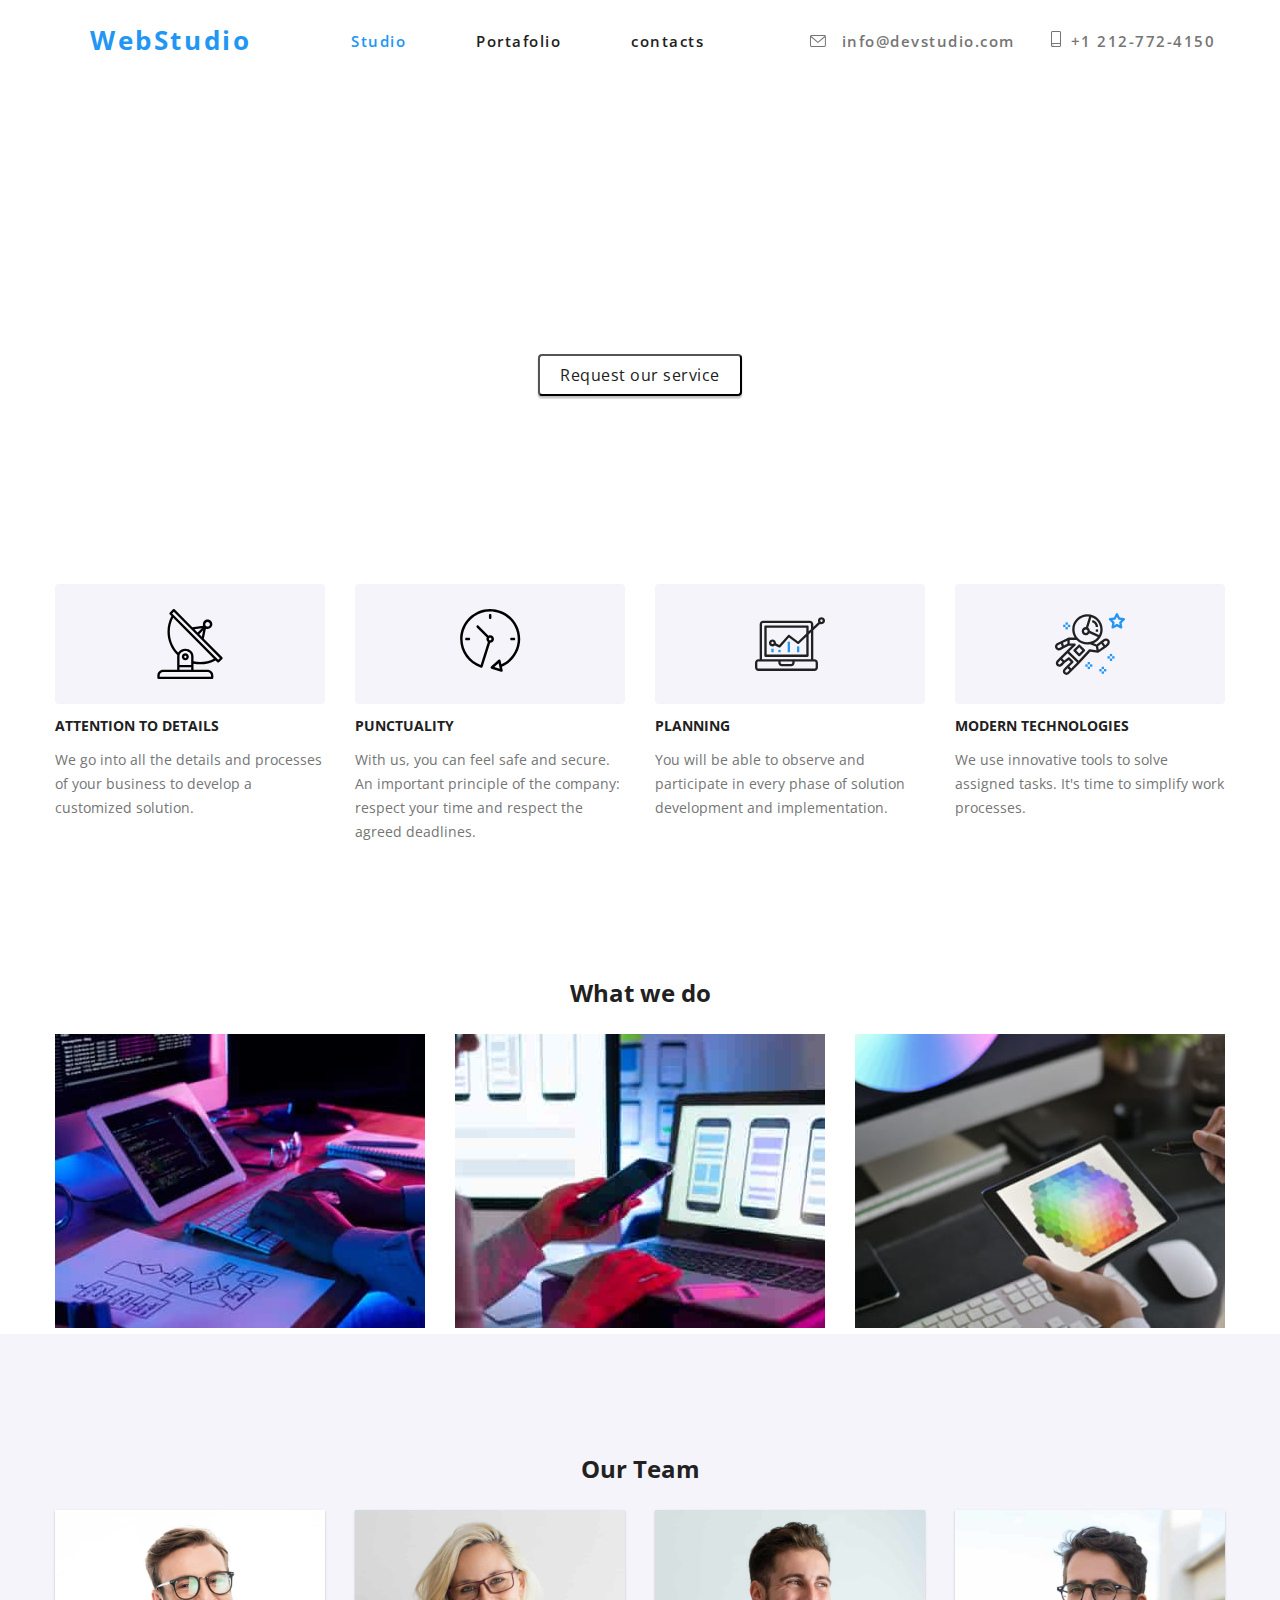
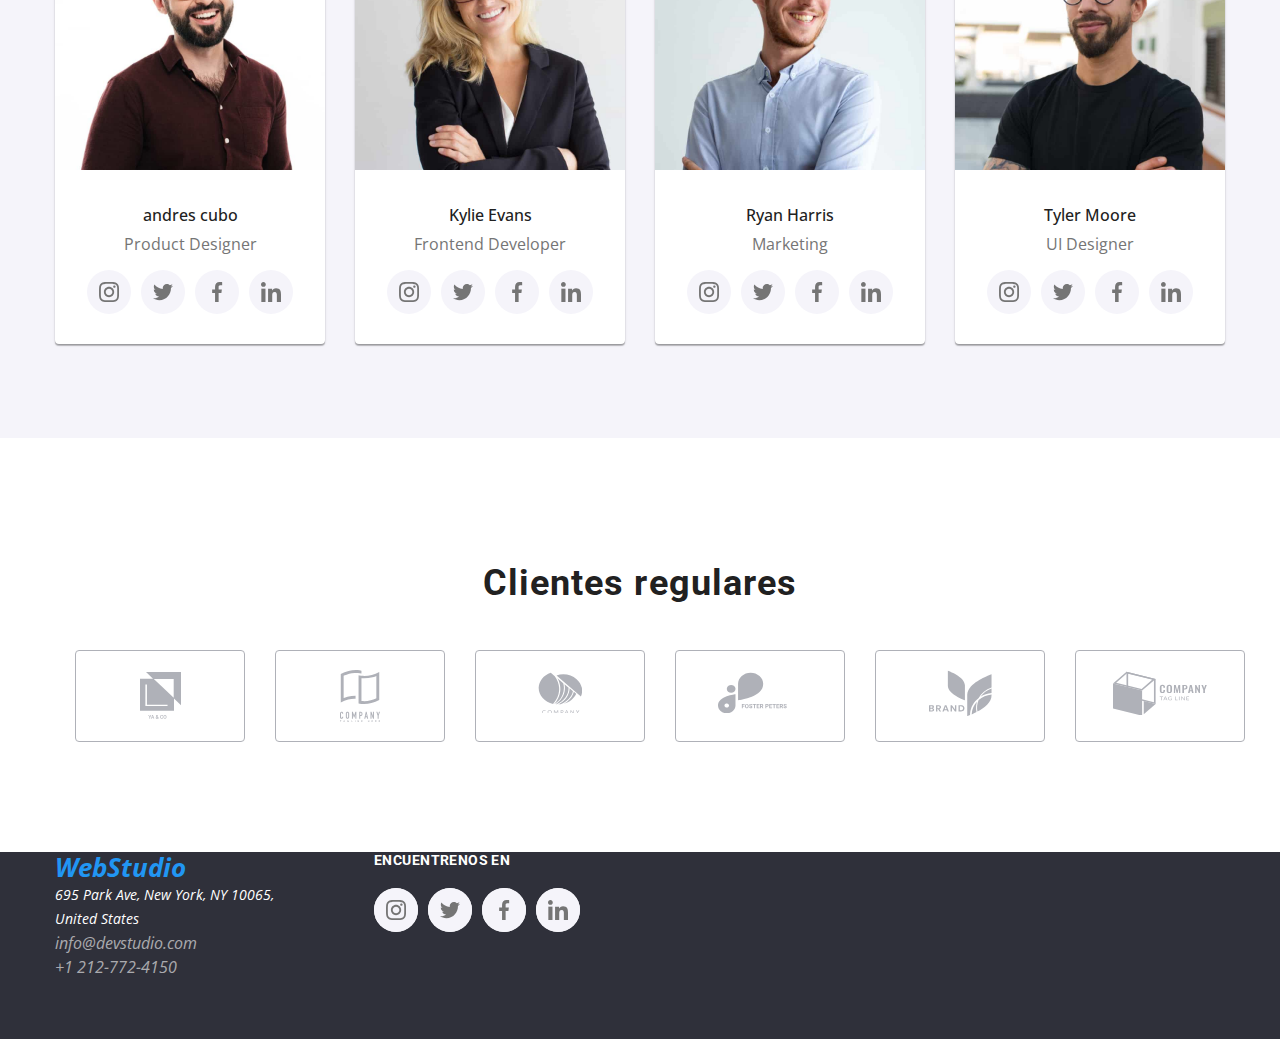
==== commit 104f5acb: "repositorio 4" ====
--- a/index.html
+++ b/index.html
@@ -13,7 +13,6 @@
     <title>WEb Studio</title>
   </head>
   <body>
-    -------------------------
     <header>
       <nav class="container navigation__container pv-main">
         <ul class="hero__navigation list p-0">
@@ -46,10 +45,11 @@
           <li class="gallery__item">
             <a
               href="mailto:info@devstudio.com"
-              class="link icon__logo link-font-style"
+              class="link icon link-font-style"
             >
-              <svg class="icon email" width="16px" height="12px">
+              <svg class="email" width="16px" height="12px">
                 <use
+                  class="logo"
                   href="./images/icons/symbol-defs.svg#icon-logo-email"
                 ></use>
               </svg>
@@ -58,16 +58,18 @@
             >
           </li>
 
-          <li>
-            <a class="link link-font-style" href="tel:+12127724150"
-              >+1 212-772-4150</a
+          <li class="gallery__item">
+            <a href="tel:+12127724150" class="link icon link-font-style">
+              <svg class="telefono" width="10px" height="16px">
+                <use
+                  class="logo"
+                  href="./images/icons/symbol-defs.svg#icon-logo-telefono"
+                ></use></svg>+1 212-772-4150</a
             >
           </li>
         </ul>
       </nav>
     </header>
-
-    ----------------------------------------
 
     <main>
       <section class="hero section">
@@ -115,9 +117,7 @@
           <li>
             <div class="contenedor__logos">
               <svg class="icon__logo__detalles">
-                <use
-                  href="./images/icons/symbol-defs.svg#icon-panel-diagrama-3"
-                ></use>
+                <use href="./images/icons/svg-2.svg#icon-diagrama"></use>
               </svg>
             </div>
             <h3>PLANNING</h3>
@@ -130,9 +130,7 @@
           <li>
             <div class="contenedor__logos">
               <svg class="icon__logo__detalles">
-                <use
-                  href="./images/icons/symbol-defs.svg#icon-panel-astronauta-4"
-                ></use>
+                <use href="./images/icons/svg-2.svg#icon-astronauta"></use>
               </svg>
             </div>
             <h3>MODERN TECHNOLOGIES</h3>
@@ -423,18 +421,6 @@
         </div>
       </section>
 
-
-
-
-
-
-
-
-
-
-
-
-      
       <section class="section">
         <div class="container">
           <h2 class="titulo__clientes">Clientes regulares</h2>
--- a/css/styles.css
+++ b/css/styles.css
@@ -1,569 +1,588 @@
-
-@import url('https://fonts.googleapis.com/css2?family=Roboto:wght@400;500;700;900&display=swap');
-
-@import url('https://fonts.googleapis.com/css2?family=Open+Sans:ital,wght@0,300;0,400;0,500;0,600;0,700;0,800;1,300;1,400;1,500;1,600;1,700;1,800&family=Roboto:ital,wght@0,100;0,300;0,400;0,500;0,700;0,900;1,100;1,300;1,400;1,500;1,700;1,900&display=swap');
-
-@import url('https://fonts.googleapis.com/css2?family=Raleway:ital,wght@0,100;0,200;0,300;0,400;0,500;0,600;0,700;0,800;0,900;1,100;1,200;1,300;1,400;1,500;1,600;1,700;1,800;1,900&family=Roboto:ital,wght@0,100;0,300;0,400;0,500;0,700;0,900;1,100;1,300;1,400;1,500;1,700;1,900&display=swap');
+@import url("https://fonts.googleapis.com/css2?family=Roboto:wght@400;500;700;900&display=swap");
+
+@import url("https://fonts.googleapis.com/css2?family=Open+Sans:ital,wght@0,300;0,400;0,500;0,600;0,700;0,800;1,300;1,400;1,500;1,600;1,700;1,800&family=Roboto:ital,wght@0,100;0,300;0,400;0,500;0,700;0,900;1,100;1,300;1,400;1,500;1,700;1,900&display=swap");
+
+@import url("https://fonts.googleapis.com/css2?family=Raleway:ital,wght@0,100;0,200;0,300;0,400;0,500;0,600;0,700;0,800;0,900;1,100;1,200;1,300;1,400;1,500;1,600;1,700;1,800;1,900&family=Roboto:ital,wght@0,100;0,300;0,400;0,500;0,700;0,900;1,100;1,300;1,400;1,500;1,700;1,900&display=swap");
 
 * {
-    font-family: 'Open Sans', 'Roboto', sans-serif;
+  font-family: "Open Sans", "Roboto", sans-serif;
 }
 
 /* estilos generales   */
 .section {
-    padding-top: 94px;
-    padding-bottom: 94px;
+  padding-top: 94px;
+  padding-bottom: 94px;
 }
 
 .list {
-    margin: 0;
-    list-style: none;
+  margin: 0;
+  list-style: none;
 }
 
 .link {
-    text-decoration: none;
+  text-decoration: none;
 }
 
 .p-0 {
-    padding: 0;
-}
-.m-0{
-    margin: 0%;
+  padding: 0;
+}
+.m-0 {
+  margin: 0%;
 }
 
 .pv-main {
-    padding: 40px 0;
+  padding: 40px 0;
 }
 
 .hero {
+<<<<<<< HEAD
+  /* background-color: var(--main--backgraundSecundario); */
+
+  background-image: linear-gradient(
+      to bottom,
+      rgba(47, 48, 58, 0.4),
+      rgba(0, 0, 0, 0.4)
+    ),
+    url("../images/fondo-index.png");
+=======
     /* background-color: var(--main--backgraundSecundario); */
-
-    background-image: linear-gradient(to bottom,
-    rgba(47,48,58,0.4),
-    rgba(0,0,0,0.4)
-    ), url('../images/fondo-index.png');
-}
-
-:root{
-    --main--primaryColor: rgb(33, 150, 243);
-    --main--secundario:rgb(33, 33, 33);
-    --main--textColor:rgb(255, 255, 255);
-    --main--backgraundSecundario:rgb(47, 48, 58);
-    --main--textSecundario:rgb(117, 117, 117);
-    --main--color--fondo--logos:rgb(245, 244, 250);
-    
-}
-
-
-body{
-    
-    font-family:  'Roboto', 'Releway', sans-serif;
-    background: var(--main--textColor);
-    line-height: 1.5;
-   /* position: relative; */
-    
+    background-image: url('../images/fondo-index.png');
+>>>>>>> c56e6532aab63e8e3761c5c6c3bafde00249611a
+}
+
+:root {
+  --main--primaryColor: rgb(33, 150, 243);
+  --main--secundario: rgb(33, 33, 33);
+  --main--textColor: rgb(255, 255, 255);
+  --main--backgraundSecundario: rgb(47, 48, 58);
+  --main--textSecundario: rgb(117, 117, 117);
+  --main--color--fondo--logos: rgb(245, 244, 250);
+}
+
+body {
+  font-family: "Roboto", "Releway", sans-serif;
+  background: var(--main--textColor);
+  line-height: 1.5;
+  /* position: relative; */
 }
 .container {
-    width: 1200px;
-    margin: 0 auto;
-    padding: 0 15px;
+  width: 1200px;
+  margin: 0 auto;
+  padding: 0 15px;
 }
 
 /*  estilos header links y botones */
-                       /*estilo links header  */
+/*estilo links header  */
 .navigation__container {
-    display: flex;
-    justify-content: space-between;
+  display: flex;
+  justify-content: space-between;
 }
 
 .hero__navigation {
-    display: flex;
-    column-gap: 80px;
-    justify-content: center;
-    align-items: center;
-    padding: 25px;
-}
-.hero__navigation a:hover{
-color: var(--main--primaryColor);
-}
-
+  display: flex;
+  column-gap: 50px;
+  justify-content: center;
+  align-items: center;
+  padding: 25px;
+}
+.hero__navigation a:hover {
+  color: var(--main--primaryColor);
+}
 
 .hero__contact {
-    display: flex;
-    justify-content: center;
-    align-items: center;
-    column-gap: 16px;
-}
-
+  display: flex;
+  justify-content: center;
+  align-items: center;
+  column-gap: 16px;
+}
 
 /* para revisar esta parte del codigo email contactos----------------------*/
 
-
-.hero__contact a:hover {
-    color: var(--main--primaryColor);
-}
-
-
-
-
-
-.hero__contact .gallery__item .icon__logo  .icon .email{
+/* estilos para svg email y texto email:hover*/
+.gallery__item .email {
+  fill: #757575;
+  margin-right: 10px;
+}
+.gallery__item:hover > .icon,
+.gallery__item:focus > .icon,
+.gallery__item:focus-within > .icon {
+  color: var(--main--primaryColor);
+}
+
+.gallery__item:hover .email,
+.gallery__item:focus .email,
+.gallery__item:focus-within .email {
   fill: var(--main--primaryColor);
-  width: 20px;
-  height: 12px;
-}
-header .container .contacts-menu li .item .icon.smartphone {
-  fill: var(--primary-text-color);
-  width: 10px;
-  height: 17px;
-}
-
- .hero__navigation .page:hover,
- .hero__navigation .page:focus,
- .hero__navigation .page.current,
- .hero__contact  .gallery__item:hover,
- .hero__contact  .gallery__item:focus,
- .hero__contact  .gallery__item:hover .icon {
+}
+
+/* estilos para svg telefono y texto telefono:hover*/
+.gallery__item .telefono {
+  fill: #757575;
+  margin-right: 10px;
+}
+.gallery__item:hover > .icon,
+.gallery__item:focus > .icon,
+.gallery__item:focus-within > .icon {
   color: var(--main--primaryColor);
-  fill: #03a9f4;
+}
+
+.gallery__item:hover .telefono,
+.gallery__item:focus .telefono,
+.gallery__item:focus-within .telefono {
+  fill: var(--main--primaryColor);
 }
 
 /* para revisar esta parte del codigo logos empresas que trabajan con nosotros ----------------------*/
 
-.icon__clientes{
-    display: flex;
-    align-items: center;
-    justify-content: center;
-    flex-wrap: wrap;
-    cursor: pointer;
-    height: 92px;
-    width: 170px;
-    border-radius: 4px;
-     border: 1px solid #AFB1B8;
-     fill: #AFB1B8;
-}
-.container__clientes .icon__clientes:hover{
-    fill: var(--main--primaryColor);
-    border: 1px solid var(--main--primaryColor);
-}
-
-
-
-
-
+.icon__clientes {
+  display: flex;
+  align-items: center;
+  justify-content: center;
+  flex-wrap: wrap;
+  cursor: pointer;
+  height: 92px;
+  width: 170px;
+  border-radius: 4px;
+  border: 1px solid #afb1b8;
+  fill: #afb1b8;
+}
+.container__clientes .icon__clientes:hover {
+  fill: var(--main--primaryColor);
+  border: 1px solid var(--main--primaryColor);
+}
 
 /***************************************---------------*******************/
 /* Font Stylesk */
 .link-font-style {
-    font-weight: 600;
-    font-size: 12px;
-    line-height: 1.36;
-    letter-spacing: 0.1em;
-}
-
+  font-weight: 600;
+  font-size: 15px;
+  line-height: 1.36;
+  letter-spacing: 0.1em;
+  padding: 10px;
+}
 
 .webstudio {
-    color: var(--main--primaryColor);
-    font-size: 26px;
-    line-height: 31px;
-    font-weight: 700;
-}
-header a{
-    color: var(--main--secundario);
-    
-    font-size: 14px;
-    line-height: 16px;
-    font-weight: 500;
-}
-.encuentranos{
-    color:var(--main--textColor);
-        font-family: Roboto;
-        font-size: 14px;
-        font-style: normal;
-        font-weight: 700;
-        line-height: normal;
-        letter-spacing: 0.42px;
-        text-transform: uppercase;
-        padding-bottom: 20px;
-}
-.icons__link{
-    background-color: var(--main--color--fondo--logos);
-    border-radius: 50%;
-    width: 44px;
-    height: 44px;
-    display: flex ;
-    justify-content: center;
-    align-items: center;
-    fill: var(--main--textSecundario);
-}
-
-
-
-
-                    
-
-
-
-
-                     /*  estilos para titulo y boton debajo del titulo segundo sectiom*/
-                     
-                     
+  color: var(--main--primaryColor);
+  font-size: 26px;
+  line-height: 31px;
+  font-weight: 700;
+  margin-right: 30px;
+}
+header a {
+  color: var(--main--secundario);
+
+  font-size: 14px;
+  line-height: 16px;
+  font-weight: 500;
+}
+.encuentranos {
+  color: var(--main--textColor);
+  font-family: Roboto;
+  font-size: 14px;
+  font-style: normal;
+  font-weight: 700;
+  line-height: normal;
+  letter-spacing: 0.42px;
+  text-transform: uppercase;
+  padding-bottom: 20px;
+}
+.icons__link {
+  background-color: var(--main--color--fondo--logos);
+  border-radius: 50%;
+  width: 44px;
+  height: 44px;
+  display: flex;
+  justify-content: center;
+  align-items: center;
+  fill: var(--main--textSecundario);
+}
+
+/*  estilos para titulo y boton debajo del titulo segundo sectiom*/
+
 .title {
-    font-size: 44px;
-    line-height: 60px;
-    color: var(--main--textColor);
+  font-size: 44px;
+  line-height: 60px;
+  color: var(--main--textColor);
 }
 
 .flex__center {
-    display: flex;
-    justify-content: center;
-    align-items: center;
+  display: flex;
+  justify-content: center;
+  align-items: center;
 }
 
 .buttons .button {
-
-    font-size: 16px;
-    text-align: center;
-    letter-spacing: 0.03em;
-    color: var(--main--secundario);
-    background: var(--main--textColor);
-    border-radius: 4px;
-    padding: 10px 20px;
-
-    box-shadow: 0px 3px 1px rgba(0, 0, 0, 0.1), 0px 1px 2px rgba(0, 0, 0, 0.08), 0px 2px 2px rgba(0, 0, 0, 0.12);
-
-
+  font-size: 16px;
+  text-align: center;
+  letter-spacing: 0.03em;
+  color: var(--main--secundario);
+  background: var(--main--textColor);
+  border-radius: 4px;
+  padding: 10px 20px;
+
+  box-shadow: 0px 3px 1px rgba(0, 0, 0, 0.1), 0px 1px 2px rgba(0, 0, 0, 0.08),
+    0px 2px 2px rgba(0, 0, 0, 0.12);
 }
 
 .buttons .button:hover {
-
-    background: var(--main--primaryColor);
-    color: var(--main--textColor);
-    padding: 10px 20px;
-
+  background: var(--main--primaryColor);
+  color: var(--main--textColor);
+  padding: 10px 20px;
 }
 
 .buttons .button:focus {
-
-    background: var(--main--primaryColor);
-    color: var(--main--textColor)
-}
-
-
+  background: var(--main--primaryColor);
+  color: var(--main--textColor);
+}
 
 .hero__texts {
-    color: var(--detail-color);
-        display: flex;
-        flex-direction: column;
-        width: 515px;
-}
-
+  color: var(--detail-color);
+  display: flex;
+  flex-direction: column;
+  width: 515px;
+}
 
 /*estilos tercera seccion*/
 
-
 .about__gallery {
-    display: flex;
-    gap: 30px;
-    
-}
-
-.contenedor__logos{
-    display: flex;
-    align-content: center;
-    align-items: center;
-    border-radius: 4px;
-   padding-left: 100px;
-    width: 270px;
-    height: 120px;
-    background: var(--main--color--fondo--logos);
-
-}
-.icon__logo__detalles{
-width: 70px;
-    height: 70px;
+  display: flex;
+  gap: 30px;
+}
+
+.contenedor__logos {
+  display: flex;
+  align-content: center;
+  align-items: center;
+  border-radius: 4px;
+  padding-left: 100px;
+  width: 270px;
+  height: 120px;
+  background: var(--main--color--fondo--logos);
+}
+.icon__logo__detalles {
+  width: 70px;
+  height: 70px;
 }
 
 /* estilos cuarta section imagenes de referencia*/
 
-
-.gallery__images{
-    display: flex;
-    gap: 30px;
-}
-
+.gallery__images {
+  display: flex;
+  gap: 30px;
+}
 
 /* estilos quinto section  */
 
 .team__list {
-    display: flex;
-    gap: 30px;
-    
-}
-.card__item{
-    border-radius: 0px 0px 4px 4px;
-        background: #FFF;
-    
-        /* material shadow v1 */
-        box-shadow: 0px 2px 1px 0px rgba(0, 0, 0, 0.20), 0px 1px 1px 0px rgba(0, 0, 0, 0.14), 0px 1px 3px 0px rgba(0, 0, 0, 0.12);
-}
-.card__item h4{
-    margin: 0%;
-    padding-top: 30px;
+  display: flex;
+  gap: 30px;
+}
+.card__item {
+  border-radius: 0px 0px 4px 4px;
+  background: #fff;
+
+  /* material shadow v1 */
+  box-shadow: 0px 2px 1px 0px rgba(0, 0, 0, 0.2),
+    0px 1px 1px 0px rgba(0, 0, 0, 0.14), 0px 1px 3px 0px rgba(0, 0, 0, 0.12);
+}
+.card__item h4 {
+  margin: 0%;
+  padding-top: 30px;
 }
 .card__item p {
-    margin: 0%;
-    padding-top: 10px;
-    
-}
-
-
-
-.icon__tarjetas{
-width: 20px;
-    height: 20px;
-    fill: var(--main--textSecundario);
+  margin: 0%;
+  padding-top: 10px;
+}
+
+.icon__tarjetas {
+  width: 20px;
+  height: 20px;
+  fill: var(--main--textSecundario);
 }
 
 .icon__tarjetas:hover {
-    width: 20px;
-    height: 20px;
-    fill: var(--main--textColor);
-}
-
-
-.icons__list{
-    display: flex;
-    align-items: center;
-    align-content: center;
-    gap: 10px;
-    width: 100%;
-    padding: 16px 32px 30px 32px;
-    
-
-    
-}
-.icons__item{
-    width: 44px;
-        height: 44px;
-        display: flex;
-        align-items: center;
-        align-content: center;
-        /* padding: 12px; */
-        background: var(--main--textColor);
-        border-radius: 50%;
-}
-
-
-.icons__item:hover> .icons__link, 
-.icons__item:focus >.icons__link,
-.icons__item:focus-within >.icons__link{
-    background-color: var(--main--primaryColor);
-    cursor: pointer;
-    outline: none;
-}
-
+  width: 20px;
+  height: 20px;
+  fill: var(--main--textColor);
+}
+
+.icons__list {
+  display: flex;
+  align-items: center;
+  align-content: center;
+  gap: 10px;
+  width: 100%;
+  padding: 16px 32px 30px 32px;
+}
+.icons__item {
+  width: 44px;
+  height: 44px;
+  display: flex;
+  align-items: center;
+  align-content: center;
+  /* padding: 12px; */
+  background: var(--main--textColor);
+  border-radius: 50%;
+}
+
+.icons__item:hover > .icons__link,
+.icons__item:focus > .icons__link,
+.icons__item:focus-within > .icons__link {
+  background-color: var(--main--primaryColor);
+  cursor: pointer;
+  outline: none;
+}
 
 .icons__item:hover .iconos,
 .icons__item:focus .iconos,
-.icons__item:focus-within .iconos{
-    fill: var(--main--textColor);
-}
-
-.icons__link{
-    background-color: var(--main--color--fondo--logos);
-    border-radius: 50%;
-    width: 44px;
-    height: 44px;
-    display: flex ;
-    justify-content: center;
-    align-items: center;
-    fill: var(--main--textSecundario);
-}
-
-
+.icons__item:focus-within .iconos {
+  fill: var(--main--textColor);
+}
+
+.icons__link {
+  background-color: var(--main--color--fondo--logos);
+  border-radius: 50%;
+  width: 44px;
+  height: 44px;
+  display: flex;
+  justify-content: center;
+  align-items: center;
+  fill: var(--main--textSecundario);
+}
 
 /*************************---------------------------********************************/
 
 .card {
-     background: var(--main--color--fondo--logos); 
-   
+  background: var(--main--color--fondo--logos);
 }
 
 .card h4 {
-    
-
-    text-align: center;
-    color: var(--main--secundario);
-    font-size: 16px;
-    font-weight: 500;
-
-    line-height: 19px;
-
+  text-align: center;
+  color: var(--main--secundario);
+  font-size: 16px;
+  font-weight: 500;
+
+  line-height: 19px;
 }
 
 .card p {
- 
-        text-align: center;
-    font-size: 16px;
-    line-height: 19px;
-    font-weight: 400;
-    color: var(--main--textSecundario);
-
+  text-align: center;
+  font-size: 16px;
+  line-height: 19px;
+  font-weight: 400;
+  color: var(--main--textSecundario);
 }
 
 .team__list .team__item {
-
-    width: 370px;
-    flex-basis: calc((100%-30px*2)/3);
-    height: 502px;
-
-    /* border-radius: 0px 0px 4px 4px; */
-    /* background: #FFF; */
-
-    /* material shadow v1 */
-    /* box-shadow: 0px 2px 1px 0px rgba(0, 0, 0, 0.20), 0px 1px 1px 0px rgba(0, 0, 0, 0.14), 0px 1px 3px 0px rgba(0, 0, 0, 0.12); */
+  width: 370px;
+  flex-basis: calc((100%-30px * 2) / 3);
+  height: 502px;
+
+  /* border-radius: 0px 0px 4px 4px; */
+  /* background: #FFF; */
+
+  /* material shadow v1 */
+  /* box-shadow: 0px 2px 1px 0px rgba(0, 0, 0, 0.20), 0px 1px 1px 0px rgba(0, 0, 0, 0.14), 0px 1px 3px 0px rgba(0, 0, 0, 0.12); */
 }
 .img {
-    width: 100%;
-    height: auto;
-    object-fit: cover;
-}
-
-
-
-
+  width: 100%;
+  height: auto;
+  object-fit: cover;
+}
 
 /*------------------------------------------------------------------------------------------------------------*/
 
 .parrafos h3 {
-    font-size: 14px;
-    line-height: 16px;
-    font-weight: 700;
-    color: var(--main--secundario)
-}
-.parrafos p{
-    font-size: 14px;
-        line-height: 24px;
-        font-weight: 400;
-        color: var(--main--textSecundario)
-}
-
-.titulos-segundarios{
-    display: flex;
-    justify-content: center;
-    font-size: 36;
-    line-height: 42px;
-    font-weight: 700;
-    color: var(--main--secundario)
-}
-
+  font-size: 14px;
+  line-height: 16px;
+  font-weight: 700;
+  color: var(--main--secundario);
+}
+.parrafos p {
+  font-size: 14px;
+  line-height: 24px;
+  font-weight: 400;
+  color: var(--main--textSecundario);
+}
+
+.titulos-segundarios {
+  display: flex;
+  justify-content: center;
+  font-size: 36;
+  line-height: 42px;
+  font-weight: 700;
+  color: var(--main--secundario);
+}
 
 /*  footer estilos p */
 
-footer{
-    background: var(--main--backgraundSecundario);
+footer {
+  background: var(--main--backgraundSecundario);
 }
 
 .footer {
+<<<<<<< HEAD
+  padding-top: 60px;
+  padding-bottom: 60px;
+  line-height: 24px;
+  display: flex;
+=======
     padding-top: 60px ;
     padding-bottom: 60px;
     line-height: 24px;
-    display: flex;
-    
    
-}
-
-.footer p{
-    font-size: 14px;
-    font-weight: 400;
-    color:var(--main--textColor)
+>>>>>>> c56e6532aab63e8e3761c5c6c3bafde00249611a
+}
+
+.footer p {
+  font-size: 14px;
+  font-weight: 400;
+  color: var(--main--textColor);
 }
 
 /**********************************************************************************************************************************************************/
-                     /* estilo botones */
-
-
-
-
-
-                          /*  estilos foooter*/
-                          /*revisar este codigo, el porque no me aparece la mano del cursor */
-
-.box__header a{
-
-     color: var(--main--textSecundario);
-}
-
-
-
-
+/* estilo botones */
+
+/*  estilos foooter*/
+/*revisar este codigo, el porque no me aparece la mano del cursor */
+
+.box__header a {
+  color: var(--main--textSecundario);
+}
 
 /****************************************************************************************estilos pagina portfolio******************************************************/
 
-
-.article h4{
-    font-size: 18px;
-    color: #212121;
-    line-height: 30px;
-}
-
-.article p{
-    font-size: 16px;
-    color: var(--main--textSecundario);
-    line-height: 30px;
-}
-
-.header_menu.current{
-    color: var(--main--primaryColor);
-}
-
-.header_portfolio.current{
-    color: var(--main--primaryColor);
-}
-
-.box_footer{
-    display: flex;
-    flex-direction: column;
+.article h4 {
+  font-size: 18px;
+  color: #212121;
+  line-height: 30px;
+}
+
+.article p {
+  font-size: 16px;
+  color: var(--main--textSecundario);
+  line-height: 30px;
+}
+
+.header_menu.current {
+  color: var(--main--primaryColor);
+}
+
+.header_portfolio.current {
+  color: var(--main--primaryColor);
+}
+
+.box_footer {
+  display: flex;
+  flex-direction: column;
 }
 .box_footer a {
-
-    color: var(--main--secundario);
-    text-decoration: none;
-    color: rgba(255, 255, 255, 0.6);
+  color: var(--main--secundario);
+  text-decoration: none;
+  color: rgba(255, 255, 255, 0.6);
 }
 
 .box_footer a:hover {
-    color: var(--main--primaryColor);
-    
-}
-.text__footer p{
-    margin: 0px;
-}
-.container__redes__footer{
-    padding-left: 100px;
-    
-    
+  color: var(--main--primaryColor);
+}
+.text__footer p {
+  margin: 0px;
+}
+.container__redes__footer {
+  padding-left: 100px;
 }
 
 .icons__list__footer {
-    display: flex;
-    align-items: center;
-    align-content: center;
-    gap: 10px;
-    width: 100%;
-   
-}
-
+  display: flex;
+  align-items: center;
+  align-content: center;
+  gap: 10px;
+  width: 100%;
+}
 
 /* -------------------------------------------_______________estilos portafolio menu__________________________________________-----------------------------------*/
 
-.buttom__portafolio{
-    display: flex;
-    gap: 15px;
-    justify-content: center;
-}
-
+.buttom__portafolio {
+  display: flex;
+  gap: 15px;
+  justify-content: center;
+}
+<<<<<<< HEAD
+
+.container__botones__portafolio {
+  padding-top: 105px;
+}
+
+/*____________estilod portafolio imagenes__________________________________________________*/
+
+.container__porfolio {
+  display: flex;
+  flex-wrap: wrap;
+  gap: 25px; /* verificar gap en cambios mas adelante*/
+}
+
+.item {
+  width: 375px;
+
+  flex-basis: calc((100% - 60px) / 3);
+  background-color: rgb(255, 255, 255);
+  border: 1px solid rgb(238, 238, 238);
+  border-radius: 4px;
+}
+
+.item:hover {
+  box-shadow: 4px 6px 0px rgba(0, 0, 0, 0.16),
+    0px 4px 4px 0px rgba(0, 0, 0, 0.06), 0px 1px 1px 0px rgba(0, 0, 0, 0.12);
+}
+
+.item h4 {
+  padding-left: 25px;
+  color: var(--main--secundario);
+  font-family: Roboto;
+  font-size: 18px;
+  font-style: normal;
+  font-weight: 700;
+
+  /* 200% */
+  letter-spacing: 1.08px;
+}
+
+.item p {
+  padding-left: 25px;
+  color: var(--main--textSecundario);
+  font-family: Roboto;
+  font-size: 16px;
+
+  font-weight: 400;
+
+  /* 187.5% */
+  letter-spacing: 0.48px;
+}
+
+/*************clientes regulares 6 section***********************/
+.titulo__clientes {
+  text-align: center;
+  color: #212121;
+  text-align: center;
+  font-family: Roboto;
+  font-size: 36px;
+  font-style: normal;
+  font-weight: 700;
+  line-height: normal;
+  letter-spacing: 1.08px;
+}
+.container__clientes {
+  display: flex;
+  align-items: center;
+  justify-content: center;
+}
+.items__clientes {
+  display: flex;
+  align-items: center;
+  justify-content: space-between;
+  gap: 30px;
+}
+=======
 .container__botones__portafolio{
     padding-top: 105px;
 }
@@ -581,6 +600,27 @@
 
 
 
+
+ /*
+
+.item {
+     Set the width of the elements  
+    flex-basis: calc((100% - 2 * 10px) / 3);
+    border-radius: 4px;
+box-shadow: 1px 4px 6px 0px rgba(0, 0, 0, 0.16),
+        0px 4px 4px 0px rgba(0, 0, 0, 0.06), 0px 1px 1px 0px
+         rgba(0, 0, 0, 0.12);
+         } */
+ /*
+.item:hover{
+    border: 1px solid #EEE;
+        background: #FFF;
+        box-shadow: 1px 4px 6px 0px rgba(0, 0, 0, 0.16),
+         0px 4px 4px 0px rgba(0, 0, 0, 0.06), 0px 1px 1px 0px 
+         rgba(0, 0, 0, 0.12); 
+          }
+
+*/
 
 .item {
     width: 375px;
@@ -624,30 +664,5 @@
         letter-spacing: 0.48px;
 }
 
-/*************clientes regulares 6 section***********************/ 
-.titulo__clientes{
-    text-align: center;
-    color: #212121;
-        text-align: center;
-        font-family: Roboto;
-        font-size: 36px;
-        font-style: normal;
-        font-weight: 700;
-        line-height: normal;
-        letter-spacing: 1.08px;
-
-}
-.container__clientes{
-    display: flex;
-    align-items: center;
-    justify-content: center;
-}
-.items__clientes{
-display: flex;
-    align-items: center;
-    justify-content: space-between;
-    gap: 30px;
-
-}
-
-
+ 
+>>>>>>> c56e6532aab63e8e3761c5c6c3bafde00249611a
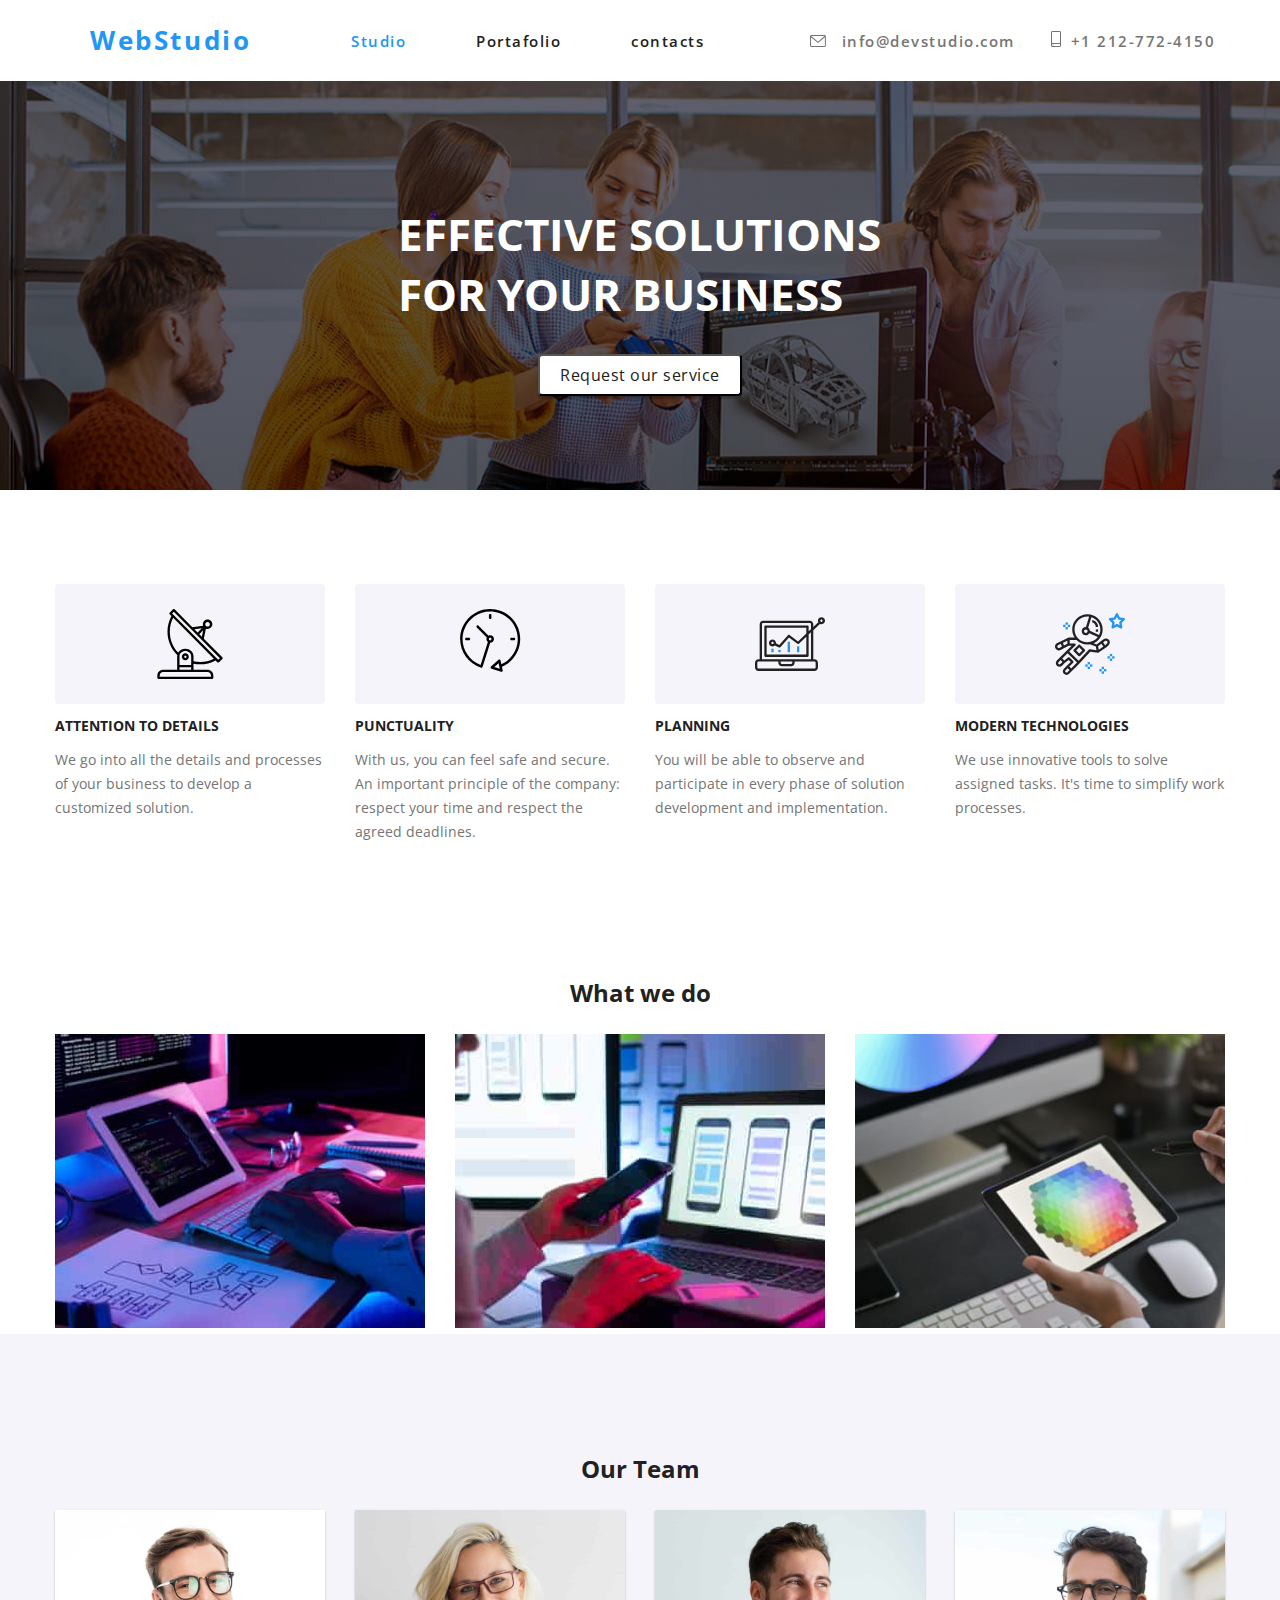
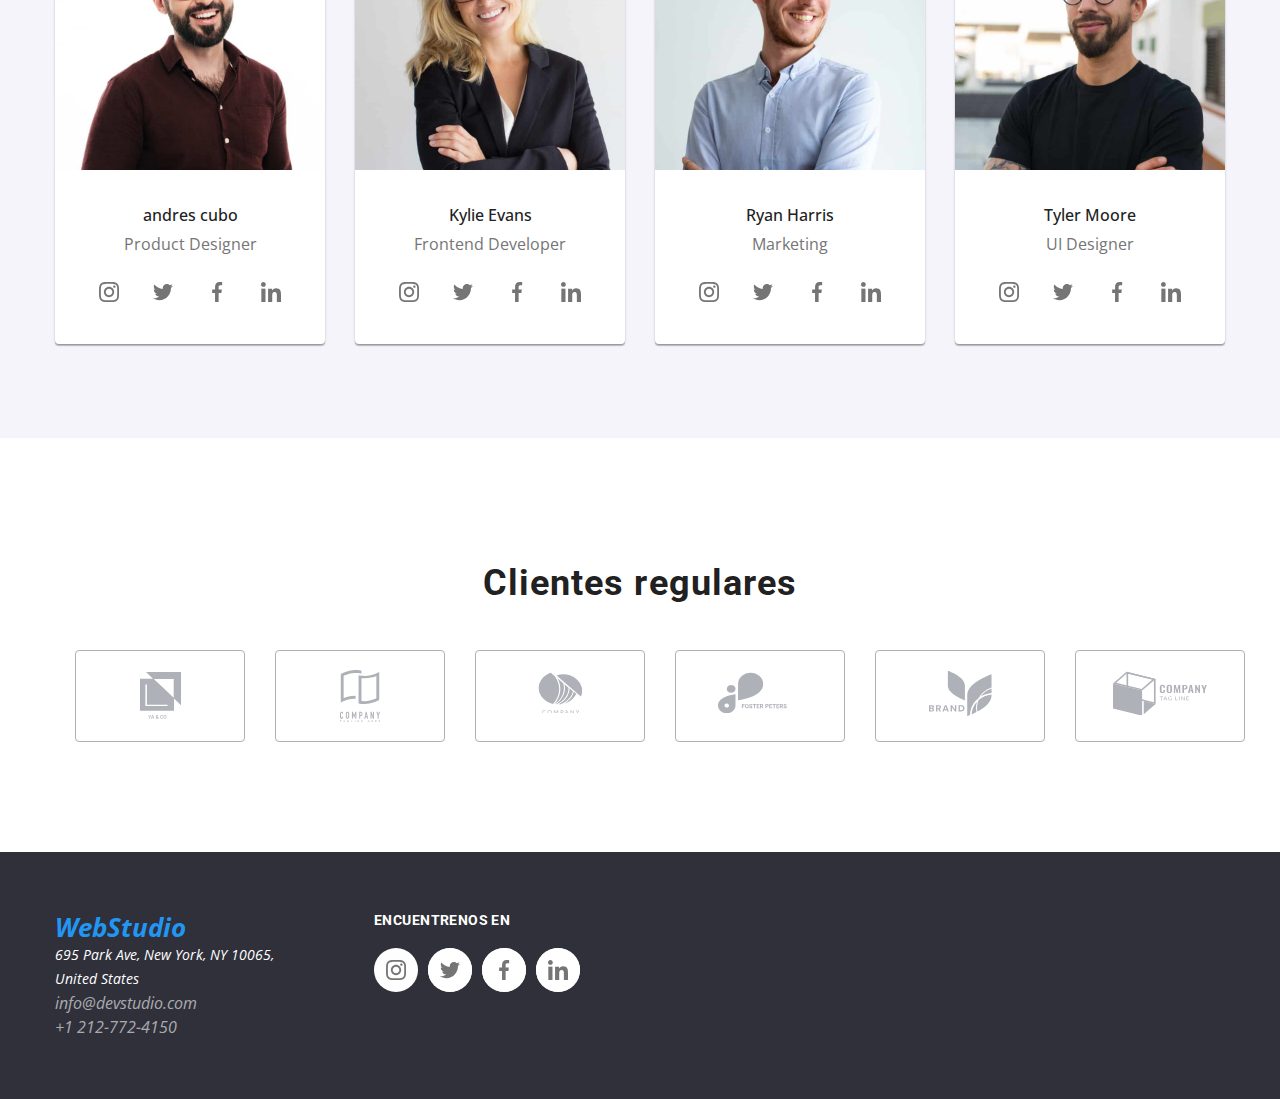
==== commit 5cda712f: "actualizacion goit-4" ====
--- a/index.html
+++ b/index.html
@@ -64,8 +64,7 @@
                 <use
                   class="logo"
                   href="./images/icons/symbol-defs.svg#icon-logo-telefono"
-                ></use></svg>+1 212-772-4150</a
-            >
+                ></use></svg>+1 212-772-4150</a > 
           </li>
         </ul>
       </nav>
@@ -491,7 +490,7 @@
           <h3 class="encuentranos m-0">ENCUENTRENOS EN</h3>
           <ul class="icons__list__footer list p-0">
             <li class="icons__item">
-              <a href="" class="icons__link">
+              <a href="" class="icons__link link__logo">
                 <svg class="iconos" width="20px" height="20px">
                   <use
                     href="./images/icons/symbol-defs.svg#icon-instagram"
--- a/css/styles.css
+++ b/css/styles.css
@@ -35,7 +35,6 @@
 }
 
 .hero {
-<<<<<<< HEAD
   /* background-color: var(--main--backgraundSecundario); */
 
   background-image: linear-gradient(
@@ -44,10 +43,6 @@
       rgba(0, 0, 0, 0.4)
     ),
     url("../images/fondo-index.png");
-=======
-    /* background-color: var(--main--backgraundSecundario); */
-    background-image: url('../images/fondo-index.png');
->>>>>>> c56e6532aab63e8e3761c5c6c3bafde00249611a
 }
 
 :root {
@@ -186,16 +181,6 @@
   text-transform: uppercase;
   padding-bottom: 20px;
 }
-.icons__link {
-  background-color: var(--main--color--fondo--logos);
-  border-radius: 50%;
-  width: 44px;
-  height: 44px;
-  display: flex;
-  justify-content: center;
-  align-items: center;
-  fill: var(--main--textSecundario);
-}
 
 /*  estilos para titulo y boton debajo del titulo segundo sectiom*/
 
@@ -325,6 +310,16 @@
   border-radius: 50%;
 }
 
+.icons__link {
+  background-color: #ffff;
+  border-radius: 50%;
+  width: 44px;
+  height: 44px;
+  display: flex;
+  justify-content: center;
+  align-items: center;
+  fill: var(--main--textSecundario);
+}
 .icons__item:hover > .icons__link,
 .icons__item:focus > .icons__link,
 .icons__item:focus-within > .icons__link {
@@ -338,18 +333,9 @@
 .icons__item:focus-within .iconos {
   fill: var(--main--textColor);
 }
-
-.icons__link {
-  background-color: var(--main--color--fondo--logos);
-  border-radius: 50%;
-  width: 44px;
-  height: 44px;
-  display: flex;
-  justify-content: center;
-  align-items: center;
-  fill: var(--main--textSecundario);
-}
-
+.link__logo {
+  background-color: rgb(245, 244, 250, 0.1);
+}
 /*************************---------------------------********************************/
 
 .card {
@@ -421,17 +407,10 @@
 }
 
 .footer {
-<<<<<<< HEAD
   padding-top: 60px;
   padding-bottom: 60px;
   line-height: 24px;
   display: flex;
-=======
-    padding-top: 60px ;
-    padding-bottom: 60px;
-    line-height: 24px;
-   
->>>>>>> c56e6532aab63e8e3761c5c6c3bafde00249611a
 }
 
 .footer p {
@@ -507,7 +486,6 @@
   gap: 15px;
   justify-content: center;
 }
-<<<<<<< HEAD
 
 .container__botones__portafolio {
   padding-top: 105px;
@@ -582,87 +560,3 @@
   justify-content: space-between;
   gap: 30px;
 }
-=======
-.container__botones__portafolio{
-    padding-top: 105px;
-}
-
-
-/*____________estilod portafolio imagenes__________________________________________________*/
-
-
-.container__porfolio{
-    display: flex;
-      flex-wrap: wrap; 
-    gap: 25px; /* verificar gap en cambios mas adelante*/
-}
-
-
-
-
-
- /*
-
-.item {
-     Set the width of the elements  
-    flex-basis: calc((100% - 2 * 10px) / 3);
-    border-radius: 4px;
-box-shadow: 1px 4px 6px 0px rgba(0, 0, 0, 0.16),
-        0px 4px 4px 0px rgba(0, 0, 0, 0.06), 0px 1px 1px 0px
-         rgba(0, 0, 0, 0.12);
-         } */
- /*
-.item:hover{
-    border: 1px solid #EEE;
-        background: #FFF;
-        box-shadow: 1px 4px 6px 0px rgba(0, 0, 0, 0.16),
-         0px 4px 4px 0px rgba(0, 0, 0, 0.06), 0px 1px 1px 0px 
-         rgba(0, 0, 0, 0.12); 
-          }
-
-*/
-
-.item {
-    width: 375px;
-    
-
-    flex-basis: calc((100% - 60px) / 3);
-    background-color: rgb(255, 255, 255);
-    border: 1px solid rgb(238, 238, 238);
-    border-radius: 4px;
-}
-
-.item:hover {
-    box-shadow: 4px 6px 0px rgba(0, 0, 0, 0.16),
-        0px 4px 4px 0px rgba(0, 0, 0, 0.06),
-        0px 1px 1px 0px rgba(0, 0, 0, 0.12);
-}
-
-
-.item h4{
-    
-    padding-left: 25px;
-    color: var(--main--secundario);
-        font-family: Roboto;
-        font-size: 18px;
-        font-style: normal;
-        font-weight: 700;
-        
-        /* 200% */
-        letter-spacing: 1.08px;
-}
-
-.item p {
-    padding-left: 25px;
-    color:var(--main--textSecundario);
-        font-family: Roboto;
-        font-size: 16px;
-       
-        font-weight: 400;
-        
-        /* 187.5% */
-        letter-spacing: 0.48px;
-}
-
- 
->>>>>>> c56e6532aab63e8e3761c5c6c3bafde00249611a
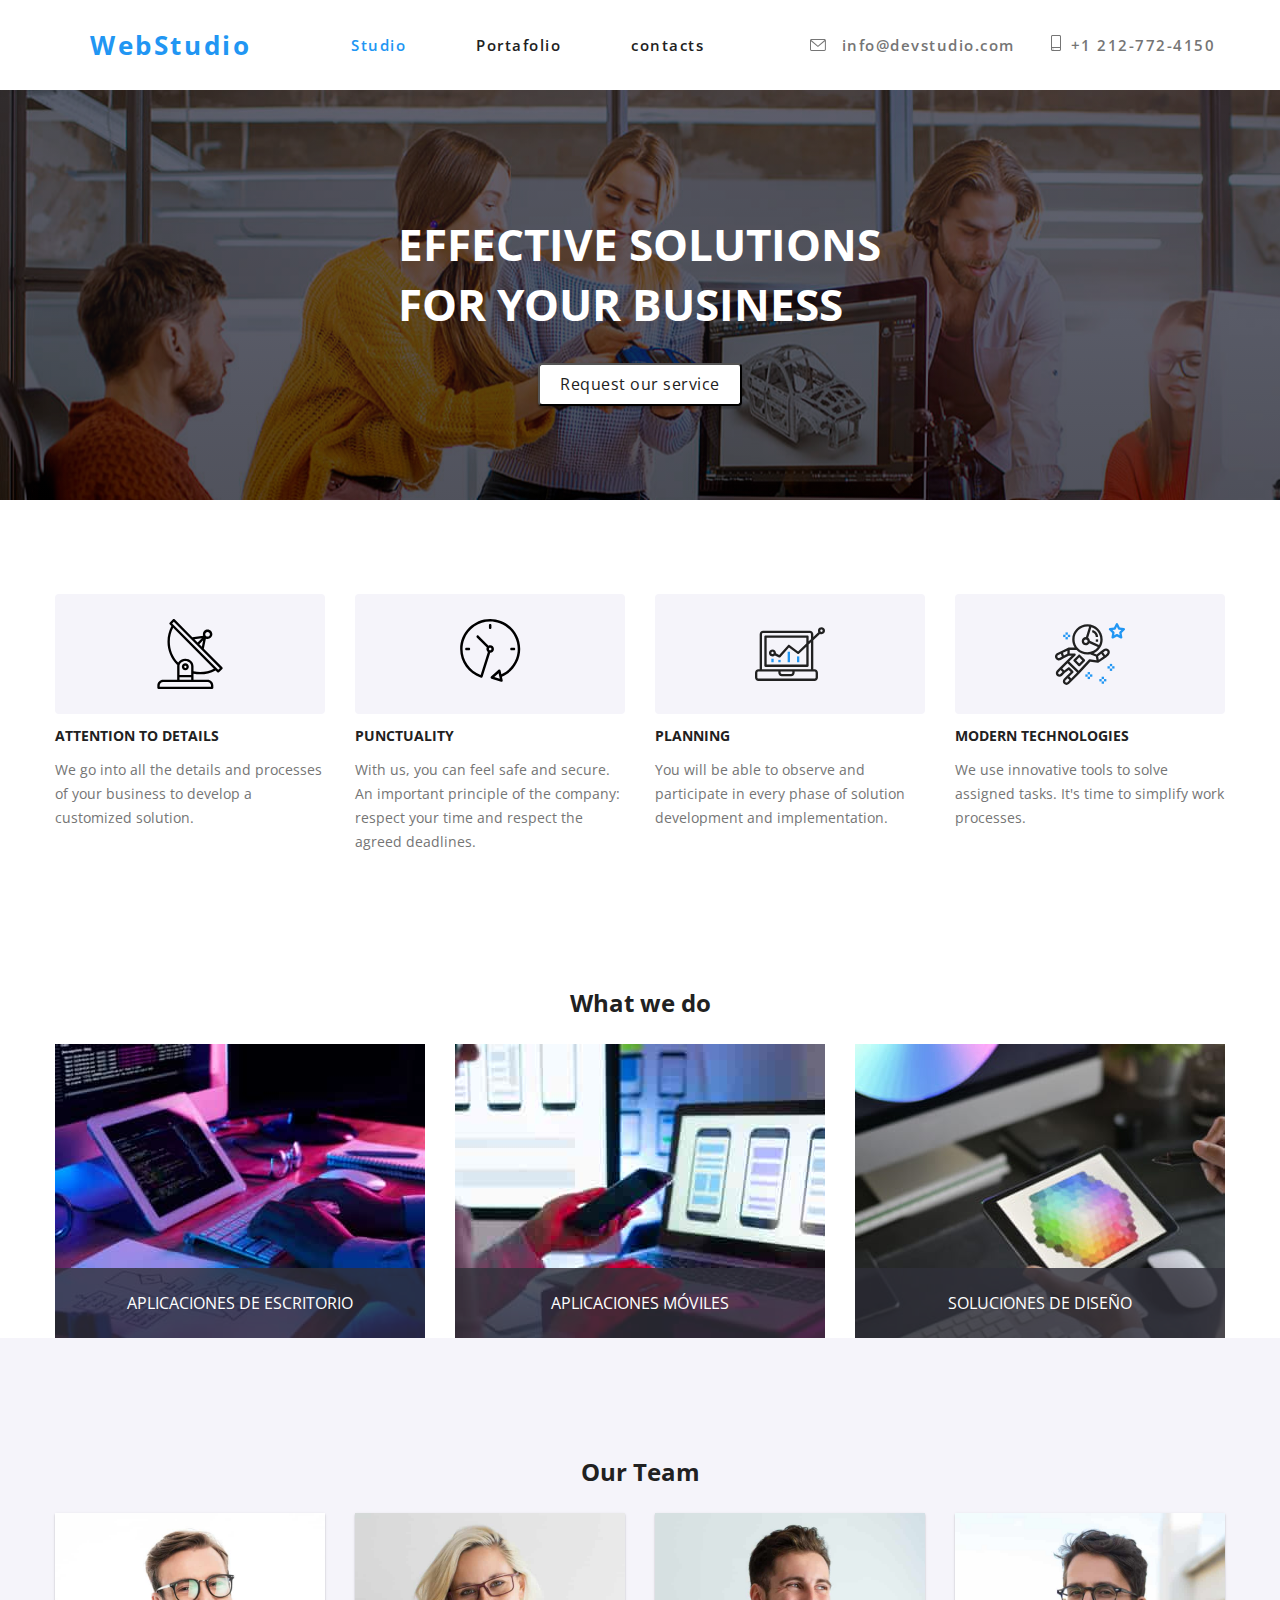
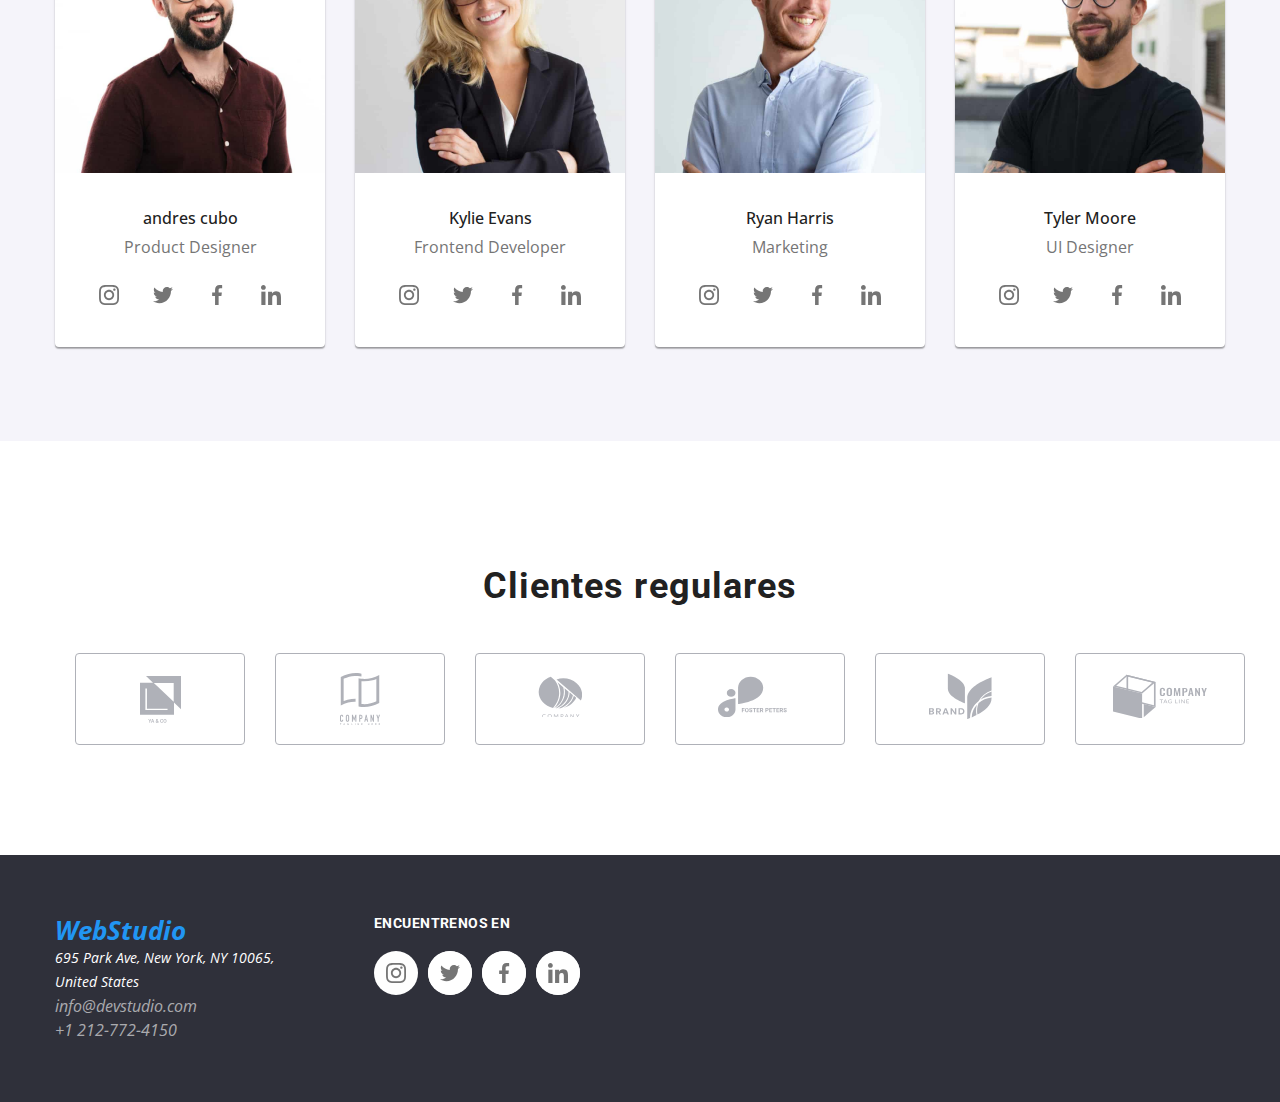
==== commit 5e05a976: "goit 4 se agrego transitions" ====
--- a/index.html
+++ b/index.html
@@ -64,7 +64,9 @@
                 <use
                   class="logo"
                   href="./images/icons/symbol-defs.svg#icon-logo-telefono"
-                ></use></svg>+1 212-772-4150</a > 
+                ></use></svg
+              >+1 212-772-4150</a
+            >
           </li>
         </ul>
       </nav>
@@ -146,7 +148,7 @@
           <h2 class="titulos-segundarios">What we do</h2>
 
           <ul class="gallery__images list p-0">
-            <li>
+            <li class="dedicamos">
               <img
                 src="images/img.jpg"
                 alt="primer imagen"
@@ -155,8 +157,10 @@
                 top="1061"
                 left="215"
               />
-            </li>
-            <li>
+              <div class="dedicamos-text">APLICACIONES DE ESCRITORIO</div>
+            </li>
+
+            <li class="dedicamos">
               <img
                 src="images/img (1).jpg"
                 alt="segunda imagen"
@@ -165,8 +169,10 @@
                 top="1061"
                 left="215"
               />
-            </li>
-            <li>
+              <div class="dedicamos-text">APLICACIONES MÓVILES</div>
+            </li>
+
+            <li class="dedicamos">
               <img
                 src="images/img (2).jpg"
                 alt="tercera imagen"
@@ -175,6 +181,7 @@
                 top="1061"
                 left="215"
               />
+              <div class="dedicamos-text">SOLUCIONES DE DISEÑO</div>
             </li>
           </ul>
         </div>
@@ -475,7 +482,7 @@
       <address class="footer container">
         <div class="prueba">
           <div class="text__footer p-0">
-            <a class="webstudio link" href="/index.html">WebStudio</a> <br />
+            <a class="webstudio link" href="./index.html">WebStudio</a> <br />
             <p>695 Park Ave, New York, NY 10065,</p>
             <p>United States</p>
           </div>
--- a/css/styles.css
+++ b/css/styles.css
@@ -18,9 +18,31 @@
   margin: 0;
   list-style: none;
 }
-
 .link {
   text-decoration: none;
+}
+
+.current {
+  display: inline-block;
+  height: 100%;
+  position: relative;
+  padding: 25px 0;
+  outline: none;
+}
+
+.current:focus::after,
+.current:focus-within::after,
+.current:focus-visible::after,
+.current:hover::after,
+.current:active::after {
+  display: inline-block;
+  position: absolute;
+  content: "";
+  width: 100%;
+  height: 5px;
+  background-color: var(--main--primaryColor);
+  left: 0;
+  bottom: -25px;
 }
 
 .p-0 {
@@ -79,6 +101,7 @@
   justify-content: center;
   align-items: center;
   padding: 25px;
+  transition: color 0.3s cubic-bezier(0.075, 0.82, 0.165, 1);
 }
 .hero__navigation a:hover {
   color: var(--main--primaryColor);
@@ -97,6 +120,7 @@
 .gallery__item .email {
   fill: #757575;
   margin-right: 10px;
+  transition: color 0.3s cubic-bezier(0.075, 0.82, 0.165, 1);
 }
 .gallery__item:hover > .icon,
 .gallery__item:focus > .icon,
@@ -114,6 +138,7 @@
 .gallery__item .telefono {
   fill: #757575;
   margin-right: 10px;
+  transition: color 0.3s cubic-bezier(0.075, 0.82, 0.165, 1);
 }
 .gallery__item:hover > .icon,
 .gallery__item:focus > .icon,
@@ -140,6 +165,7 @@
   border-radius: 4px;
   border: 1px solid #afb1b8;
   fill: #afb1b8;
+  transition: color 0.3s cubic-bezier(0.075, 0.82, 0.165, 1);
 }
 .container__clientes .icon__clientes:hover {
   fill: var(--main--primaryColor);
@@ -207,6 +233,8 @@
 
   box-shadow: 0px 3px 1px rgba(0, 0, 0, 0.1), 0px 1px 2px rgba(0, 0, 0, 0.08),
     0px 2px 2px rgba(0, 0, 0, 0.12);
+
+  transition: color 0.3s cubic-bezier(0.075, 0.82, 0.165, 1);
 }
 
 .buttons .button:hover {
@@ -256,6 +284,25 @@
   gap: 30px;
 }
 
+.dedicamos {
+  background-color: #212121;
+  position: relative;
+  width: 370px;
+  height: 294px;
+}
+
+.dedicamos-text {
+  width: 370px;
+  height: 70px;
+  position: absolute;
+  bottom: 0;
+
+  background: rgba(47, 48, 58, 0.8);
+  padding: 23px 70px;
+  color: white;
+  text-align: center;
+}
+
 /* estilos quinto section  */
 
 .team__list {
@@ -283,6 +330,7 @@
   width: 20px;
   height: 20px;
   fill: var(--main--textSecundario);
+  transition: color 0.3s cubic-bezier(0.075, 0.82, 0.165, 1);
 }
 
 .icon__tarjetas:hover {
@@ -319,6 +367,7 @@
   justify-content: center;
   align-items: center;
   fill: var(--main--textSecundario);
+  transition: color 0.3s cubic-bezier(0.075, 0.82, 0.165, 1);
 }
 .icons__item:hover > .icons__link,
 .icons__item:focus > .icons__link,
@@ -450,6 +499,17 @@
 .header_portfolio.current {
   color: var(--main--primaryColor);
 }
+/* .current::after {
+  content: "";
+
+  left: 0;
+  bottom: -1px;
+  display: inline-block;
+  width: 100px;
+  height: 4px;
+  background-color: blue;
+  border-radius: 2px;
+} */
 
 .box_footer {
   display: flex;
@@ -459,6 +519,7 @@
   color: var(--main--secundario);
   text-decoration: none;
   color: rgba(255, 255, 255, 0.6);
+  transition: color 0.3s cubic-bezier(0.075, 0.82, 0.165, 1);
 }
 
 .box_footer a:hover {
@@ -506,6 +567,7 @@
   background-color: rgb(255, 255, 255);
   border: 1px solid rgb(238, 238, 238);
   border-radius: 4px;
+  transition: color 0.3s cubic-bezier(0.075, 0.82, 0.165, 1);
 }
 
 .item:hover {
